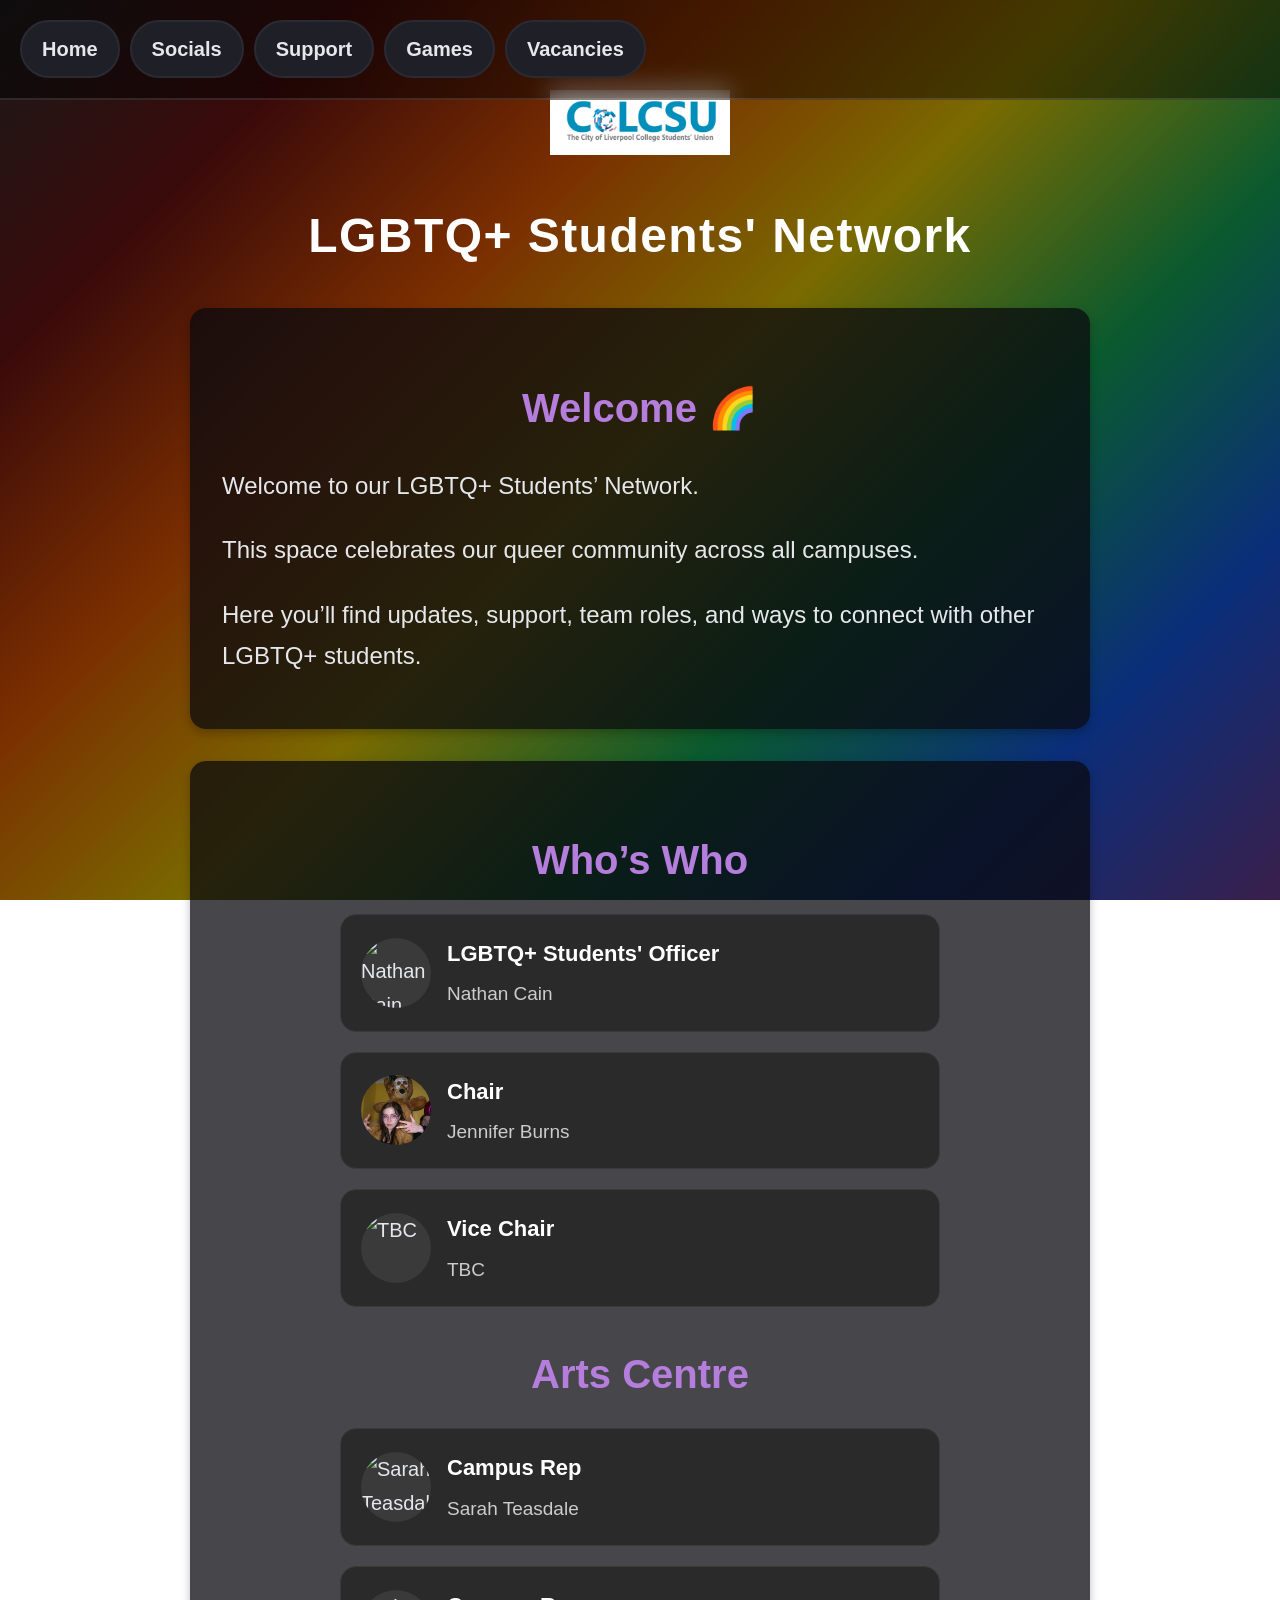
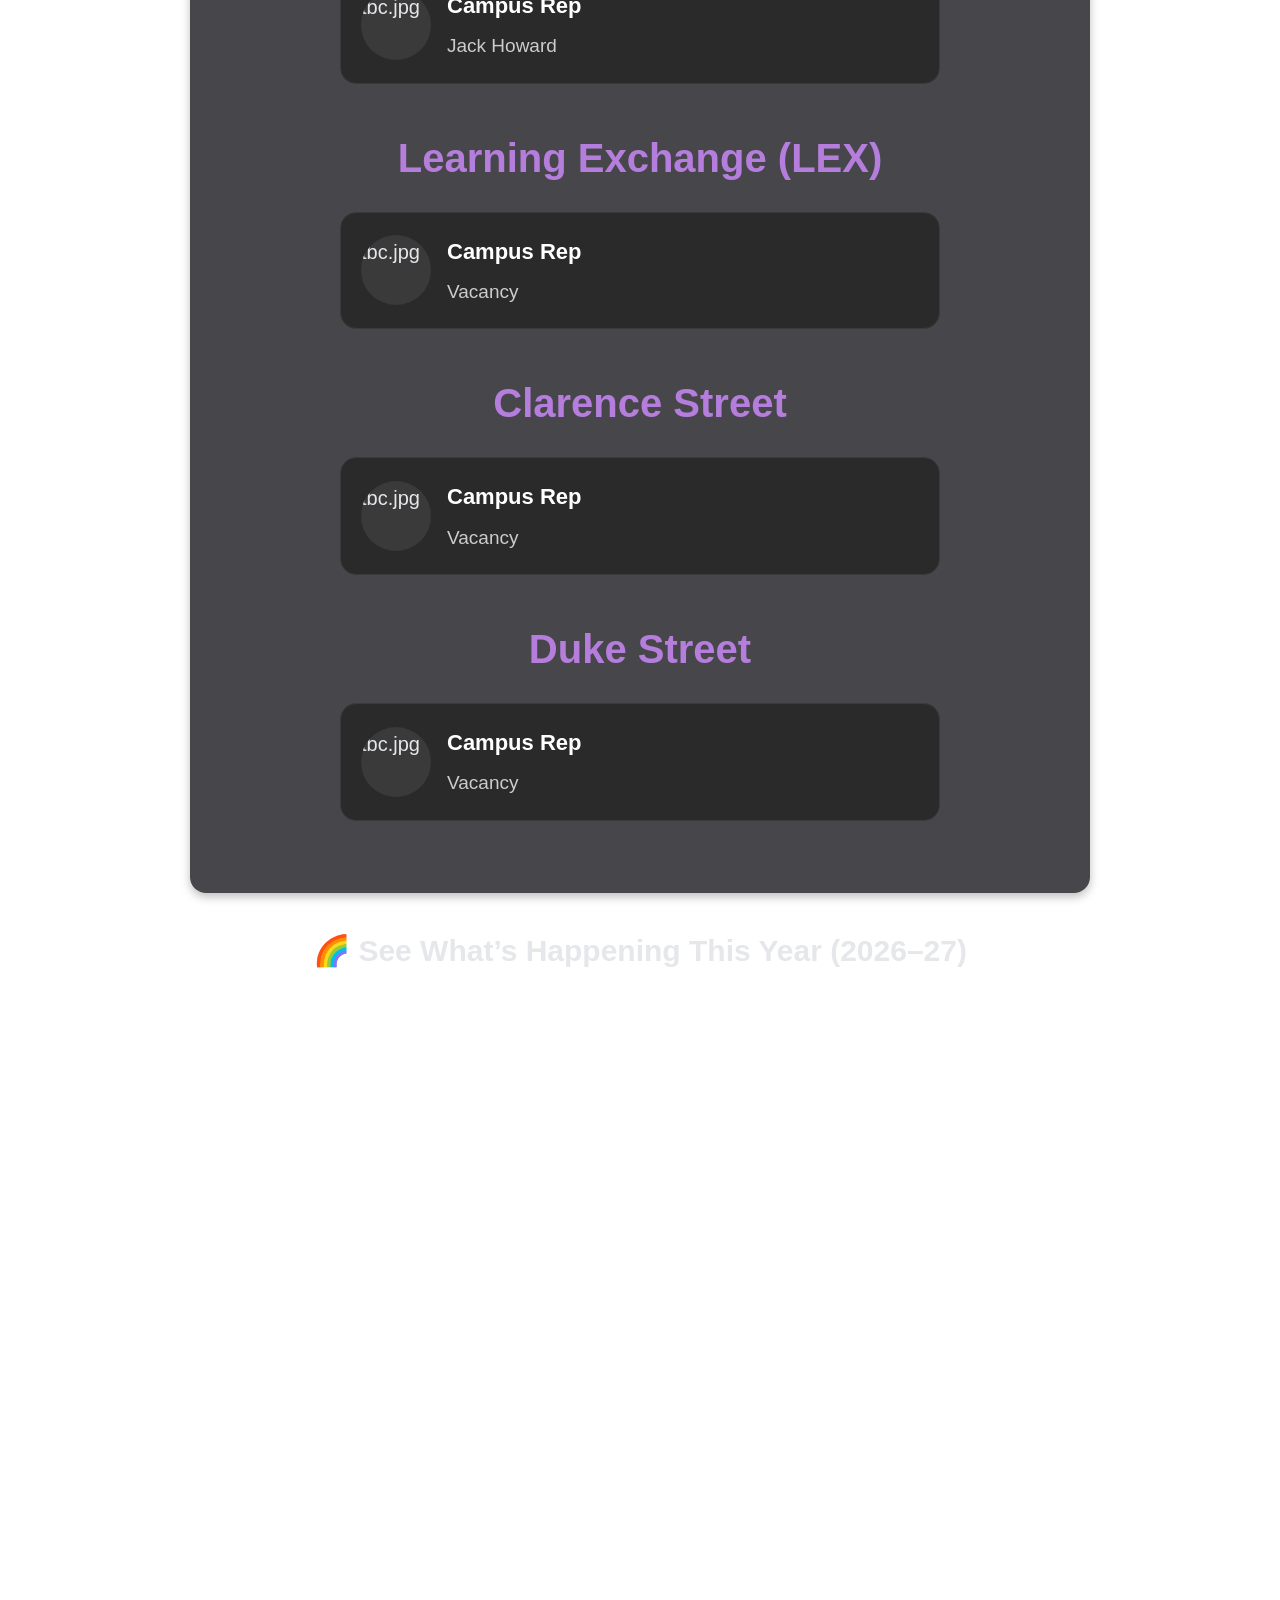
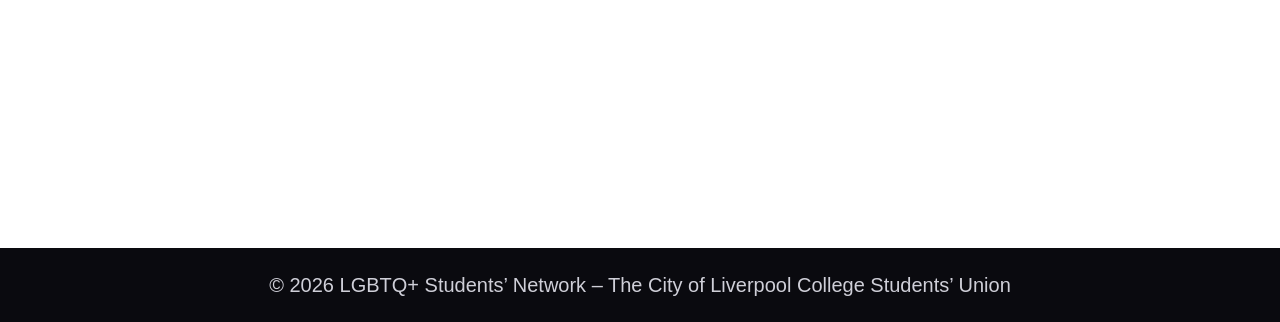
==== index.html @ 53522a9c "Refactor index.html to clean up formatting" ====
<!DOCTYPE html>
<html lang="en">
<head>
    <meta charset="UTF-8">

    <meta name="viewport" content="width=device-width, initial-scale=1">

    <title>LGBTQ+ Students' Network – Home</title>

    <link rel="stylesheet" href="styles.css">
    <script src="main.js" defer></script>
</head>
<body>

    <!-- Students' Union Logo -->
<div class="colcsu-logo-container">
    <img src="CoLCSU.png" alt="CoLCSU Logo" class="colcsu-logo">
</div>

<!-- Pride Header -->
<div class="header">
    LGBTQ+ Students' Network
</div>

    <!-- Navigation -->
    <nav>
        <a href="index.html">Home</a>
        <a href="socials.html">Socials</a>
        <a href="support.html">Support</a>
        <a href="games.html">Games</a>
        <a href="vacancies.html">Vacancies</a>
        <button class="hamburger" aria-label="Open menu">
    <span></span>
    <span></span>
    <span></span>
</button>
    </nav>

    <!-- Welcome Section -->
    <section class="section parallax">

        <h2>Welcome 🌈</h2>

        <div class="block">
            <p class="stagger-wide" style="transition-delay:0.2s">
                Welcome to our LGBTQ+ Students’ Network.
            </p>

            <p class="stagger-wide" style="transition-delay:0.4s">
                This space celebrates our queer community across all campuses.
            </p>

            <p class="stagger-wide" style="transition-delay:0.6s">
                Here you’ll find updates, support, team roles, and ways to connect with other LGBTQ+ students.
            </p>
        </div>
    </section>

    <!-- Who’s Who Section -->
    <section class="section parallax">

        <h2>Who’s Who</h2>

        <div class="profile-card">
        <div class="profile-icon">
            <img src="nc.jpeg" alt="Nathan Cain">
        </div>
        <div class="profile-info">
        <h3>LGBTQ+ Students' Officer</h3>
        <p>Nathan Cain</p>
    </div>
</div>

<!-- Chair -->
    <div class="profile-card">
        <div class="profile-icon">
            <img src="jb.jpeg" alt="Jennifer Burns">
        </div>
        <div class="profile-info">
            <h3>Chair</h3>
            <p>Jennifer Burns</p>
        </div>
    </div>

    <!-- Vice Chair -->
    <div class="profile-card">
        <div class="profile-icon">
            <img src="tbc" alt="TBC">
        </div>
        <div class="profile-info">
            <h3>Vice Chair</h3>
            <p>TBC</p>
        </div>
    </div>

<h2>Arts Centre</h2>
<div class="campus-group">
    <div class="profile-card">
        <div class="profile-icon">
            <img src="st.jpg" alt="Sarah Teasdale">
        </div>
        <div class="profile-info">
            <h3>Campus Rep</h3>
            <p>Sarah Teasdale</p>
        </div>
    </div>
    
<div class="profile-card">
<div class="profile-icon">
tbc.jpg
</div>
<div class="profile-info">
<h3>Campus Rep</h3>
<p>Jack Howard</p>
</div>
</div>

</div>

<h2>Learning Exchange (LEX)</h2>
<div class="campus-group">
    <div class="profile-card">
        <div class="profile-icon">
            tbc.jpg
        </div>
        <div class="profile-info">
            <h3>Campus Rep</h3>
            <p>Vacancy</p>
        </div>
    </div>
</div>

<h2>Clarence Street</h2>
<div class="campus-group">
    <div class="profile-card">
        <div class="profile-icon">
            tbc.jpg
        </div>
        <div class="profile-info">
            <h3>Campus Rep</h3>
            <p>Vacancy</p>
        </div>
    </div>
</div>

<h2>Duke Street</h2>
<div class="campus-group">
    <div class="profile-card">
        <div class="profile-icon">
            tbc.jpg
        </div>
        <div class="profile-info">
            <h3>Campus Rep</h3>
            <p>Vacancy</p>
        </div>
    </div>
</div>
    </section>

<section class="events-section fullwidth-calendar">
    <h2>🌈 See What’s Happening This Year (2026–27)</h2>

    <iframe 
        src="https://outlook.office365.com/owa/calendar/3b6f8490714946e784b79f9074b1258d@colc.ac.uk/fe10643b578d4482b67f4b51df9b804f9808810854198323075/calendar.html"
        class="calendar-frame">
    </iframe>
</section>

   <footer>
        © 2026 LGBTQ+ Students’ Network – The City of Liverpool College Students’ Union
    </footer>

</body>
</html>
---- styles.css ----
/* ============================================================
   2026 GLOBAL SYSTEM — TOKENS & RESET
   ============================================================ */
:root {
    --bg-main: linear-gradient(
        135deg,
        #1a1a1a,
        #3a0a0a,
        #7a2e00,
        #7a6a00,
        #0a5a2e,
        #0a2e7a,
        #3a1f4a
    );
    --bg-card: rgba(10, 10, 15, 0.75);
    --bg-nav: transparent;
    --bg-footer: #0a0a0f;

    --text-main: #e5e7eb;
    --text-muted: #ccc;
    --text-accent: #b57edc;

    --radius-sm: 10px;
    --radius-md: 16px;
    --radius-full: 999px;

    --shadow-soft: 0 4px 10px rgba(0,0,0,0.25);
    --shadow-strong: 0 8px 20px rgba(0,0,0,0.35);

    --space-xs: clamp(6px, 1vw, 10px);
    --space-sm: clamp(12px, 2vw, 20px);
    --space-md: clamp(18px, 3vw, 32px);
    --space-lg: clamp(24px, 4vw, 40px);

    --font-base: clamp(16px, 2vw, 20px);
    --font-title: clamp(1.6rem, 5vw, 2.4rem);
    --font-section: clamp(1.4rem, 4vw, 2rem);
}

/* ============================================================
   GLOBAL RESET & BASE
   ============================================================ */
*,
*::before,
*::after {
    box-sizing: border-box;
}

html, body {
    margin: 0;
    padding: 0;
    width: 100%;
    background: var(--bg-main);
    background-attachment: fixed;
    color: var(--text-main);
    font-family: 'Inter', 'Segoe UI', Arial, sans-serif;
    font-size: var(--font-base);
    line-height: 1.7;
    scroll-behavior: smooth;
    overflow-x: hidden;
}

/* Make images responsive */
img {
    max-width: 100%;
    height: auto;
    display: block;
}

/* ============================================================
   LAYOUT CONTAINERS
   ============================================================ */
main, section, nav, .header, footer {
    width: 100%;
    margin: 0;
    padding: 0;
}

/* ============================================================
   HEADER — DARK PRIDE
   ============================================================ */
.header {
    padding: var(--space-sm) var(--space-md) var(--space-md);
    color: #fff;
    text-align: center;
    font-size: var(--font-title);
    font-weight: 700;
    letter-spacing: 0.03em;
    text-wrap: balance;
    margin-top: 10px;
}

.header h1,
.header h2 {
    margin: 0.5rem 0;
    font-size: inherit;
}

/* ============================================================
   NAVIGATION
   ============================================================ */
/* ============================================================
   NAV — FIXED OVERLAY (ALWAYS VISIBLE)
   ============================================================ */
nav {
    position: fixed;
    top: 0;
    left: 0;
    width: 100%;
    z-index: 200;

    /* Black glass effect */
    background: rgba(0, 0, 0, 0.45); /* transparent black */
    backdrop-filter: blur(12px);     /* frosted glass */
    -webkit-backdrop-filter: blur(12px); /* Safari support */

    border-bottom: 2px solid rgba(255, 255, 255, 0.12);
    padding: var(--space-sm);
    display: flex;
    gap: var(--space-xs);
    flex-wrap: wrap;
}

/* ============================================================
   BODY — SPACE BELOW FIXED NAV
   ============================================================ */
body {
    padding-top: 70px; /* height of your nav bar */
}

nav a {
    font-weight: 600;
    padding: var(--space-xs) var(--space-sm);
    border-radius: var(--radius-full);
    background: #1f1f27;
    color: var(--text-main);
    text-decoration: none;
    border: 2px solid #2a2a33;
    transition: background 0.25s ease, border-color 0.25s ease;
}

nav a:hover {
    background: #262630;
    border-color: var(--text-accent);
}

/* ============================================================
   HAMBURGER MENU
   ============================================================ */
.hamburger {
    display: none;
    flex-direction: column;
    gap: 5px;
    background: none;
    border: none;
    cursor: pointer;
    padding: 8px;
}

.hamburger span {
    width: 28px;
    height: 3px;
    background: var(--text-main);
    border-radius: 2px;
    transition: transform 0.3s ease, opacity 0.3s ease;
}

/* Mobile nav behaviour */
@media (max-width: 600px) {
    .hamburger {
        display: flex;
    }

    nav {
        flex-direction: column;
        align-items: stretch;
    }

    nav a {
        display: none;
    }

    nav.open a {
        display: block;
    }
}

nav.open .hamburger span:nth-child(1) {
    transform: translateY(8px) rotate(45deg);
}

nav.open .hamburger span:nth-child(2) {
    opacity: 0;
}

nav.open .hamburger span:nth-child(3) {
    transform: translateY(-8px) rotate(-45deg);
}

/* ============================================================
   SECTIONS — CARDS
   ============================================================ */
.section {
    max-width: clamp(320px, 90vw, 900px);
    margin: 0 auto var(--space-md);
    padding: var(--space-md);
    background: var(--bg-card);
    border-radius: var(--radius-md);
    box-shadow: var(--shadow-soft);
    opacity: 0;
    transform: translateY(4%) scale(0.99);
    transition: opacity 0.8s ease, transform 0.8s ease;
}

.section.visible {
    opacity: 1;
    transform: translateY(0) scale(1);
}

.section p {
    font-size: clamp(1rem, 2.5vw, 1.2rem);
    margin-bottom: var(--space-sm);
}

/* Parallax fix for mobile */
.parallax {
    background-attachment: fixed;
}

@media (max-width: 600px) {
    .parallax {
        background-attachment: scroll;
    }
}

/* ============================================================
   TITLES
   ============================================================ */
.section-title,
.section h3,
.section h2 {
    font-size: var(--font-section);
    font-weight: 700;
    margin-bottom: var(--space-sm);
    color: var(--text-accent);
    text-align: center;
}

/* ============================================================
   PROFILE CARDS
   ============================================================ */
.profile-card {
    display: flex;
    align-items: center;
    gap: 16px;
    background: #2a2a2a;
    border: 1px solid #3a3a3a;
    padding: var(--space-sm);
    border-radius: var(--radius-md);
    margin: 0 auto var(--space-sm);
    max-width: 600px;
}

.profile-icon {
    width: 70px;
    height: 70px;
    min-width: 70px;
    flex-shrink: 0;
    background: #3a3a3a;
    border-radius: 50%;
    overflow: hidden;
}

.profile-icon img {
    width: 100%;
    height: 100%;
    object-fit: cover;
    display: block;
}

.profile-info {
    flex: 1;
    text-align: left;
}

.profile-info h3 {
    margin: 0 0 6px 0;
    font-size: 1.1rem;
    font-weight: 700;
    color: #fff;
    text-align: left;
}

.profile-info p {
    margin: 0;
    font-size: 0.95rem;
    color: var(--text-muted);
    text-align: left;
}

@media (max-width: 600px) {
    .profile-card {
        flex-direction: column;
        text-align: center;
    }

    .profile-info,
    .profile-info h3,
    .profile-info p {
        text-align: center;
    }
}

/* ============================================================
   CALENDAR
   ============================================================ */
.fullwidth-calendar {
    width: 100%;
    margin: 0;
    padding: 0;
}

.fullwidth-calendar h2 {
    margin: var(--space-sm) 0;
    padding: 0 var(--space-sm);
    text-align: center;
}

.calendar-frame {
    width: 100%;
    height: 90vh;
    border: none;
}

/* ============================================================
   FOOTER
   ============================================================ */
footer {
    padding: var(--space-sm);
    background: var(--bg-footer);
    color: #cfcfd8;
    text-align: center;
    font-size: clamp(0.8rem, 2vw, 1rem);
    margin-top: var(--space-md);
}

/* ============================================================
   LOGO
   ============================================================ */
.colcsu-logo-container {
    background: none;
    text-align: center;
    margin-top: 20px;
    margin-bottom: 20px;
}

.colcsu-logo {
    width: 180px;
    height: auto;
}

/* ============================================================
   LSN BUTTON — GLOBAL STYLE
   ============================================================ */
.lsn-button {
    --ssn-primary: #4c6fff;
    --ssn-secondary: #8b5cf6;
    --ssn-glow: rgba(76, 111, 255, 0.35);

    display: inline-flex;
    align-items: center;
    justify-content: center;
    padding: 0.75rem 1.6rem;
    border-radius: 999px;
    border: none;

    background: linear-gradient(135deg,
        var(--ssn-primary),
        var(--ssn-secondary)
    );

    color: #ffffff;
    font-weight: 600;
    font-size: 0.95rem;
    letter-spacing: 0.03em;
    cursor: pointer;
    position: relative;
    isolation: isolate;

    box-shadow: 0 0 0 0 var(--ssn-glow);
    transition:
        transform 180ms ease,
        box-shadow 220ms ease,
        background 220ms ease,
        filter 220ms ease;
    text-decoration: none;
}

/* Button glow + hover */
.lsn-button::before {
    content: "";
    position: absolute;
    inset: -2px;
    border-radius: inherit;
    background: radial-gradient(circle at 0% 0%, rgba(255,255,255,0.25), transparent 55%);
    opacity: 0;
    transition: opacity 220ms ease;
    z-index: -1;
}

.lsn-button:hover {
    transform: translateY(-1px) scale(1.02);
    box-shadow: 0 10px 25px -10px var(--ssn-glow);
    filter: brightness(1.05);
}

.lsn-button:hover::before {
    opacity: 1;
}

.lsn-button:active {
    transform: translateY(1px) scale(0.98);
    box-shadow: 0 4px 12px -6px var(--ssn-glow);
}

.lsn-button:focus-visible {
    outline: 2px solid #ffffff;
    outline-offset: 3px;
}

/* ============================================================
   BUTTONS IN LISTS (Games, Socials, etc.)
   ============================================================ */
.game-list,
.social-list {
    list-style: none;
    padding: 0;
    margin: 0;
}

.game-list li,
.social-list li {
    margin-bottom: var(--space-xs);
}

/* Full-width buttons on mobile */
@media (max-width: 600px) {
    .lsn-button {
        display: block;
        width: 100%;
        text-align: center;
        padding: 0.9rem 1rem;
        border-radius: 12px;
        font-size: clamp(1rem, 2.5vw, 1.2rem);
    }

    .section {
        padding: var(--space-sm);
    }

    .header {
        padding: var(--space-sm);
        font-size: 1.4rem;
        line-height: 1.2;
        word-break: break-word;
        text-wrap: balance;
    }
}

.colcsu-logo-container {
    display: flex;
    justify-content: center;
    align-items: center;
    width: 100%;
}

.campus-group {
    margin-bottom: 2rem;
}
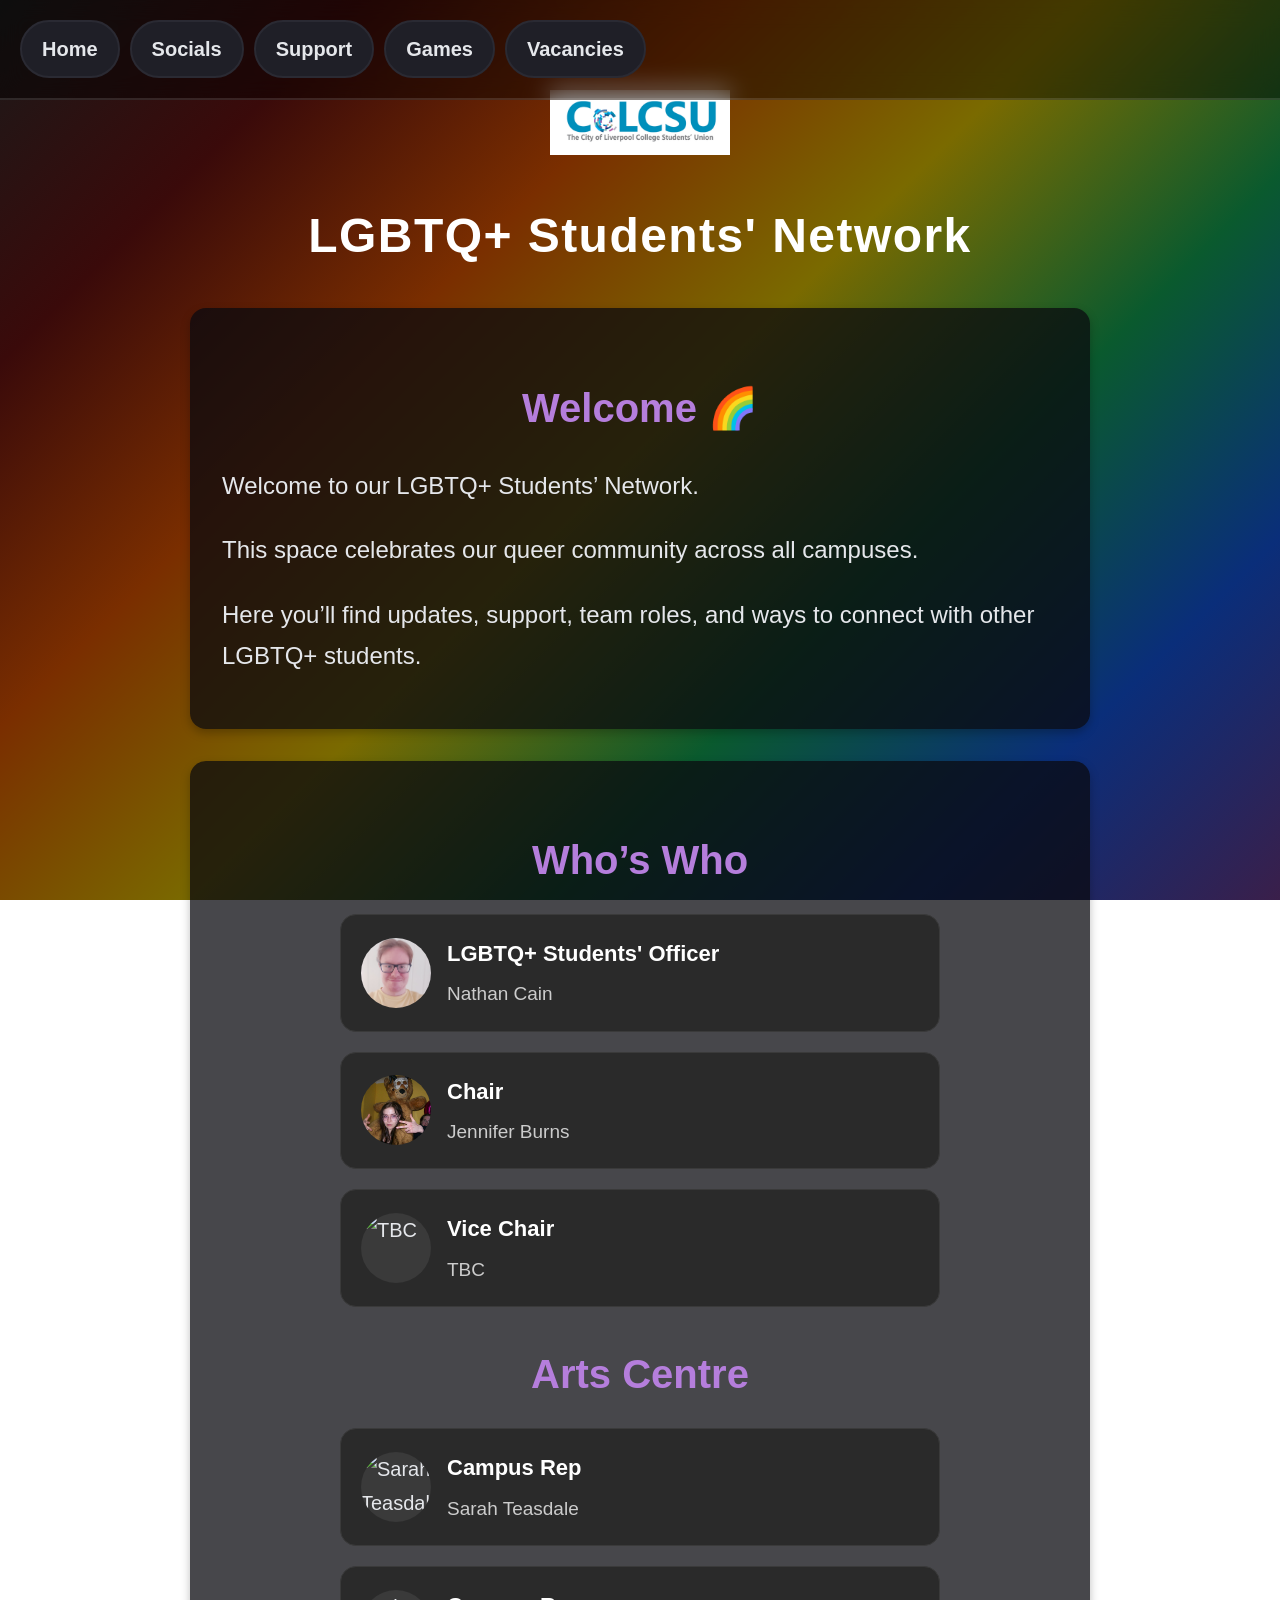
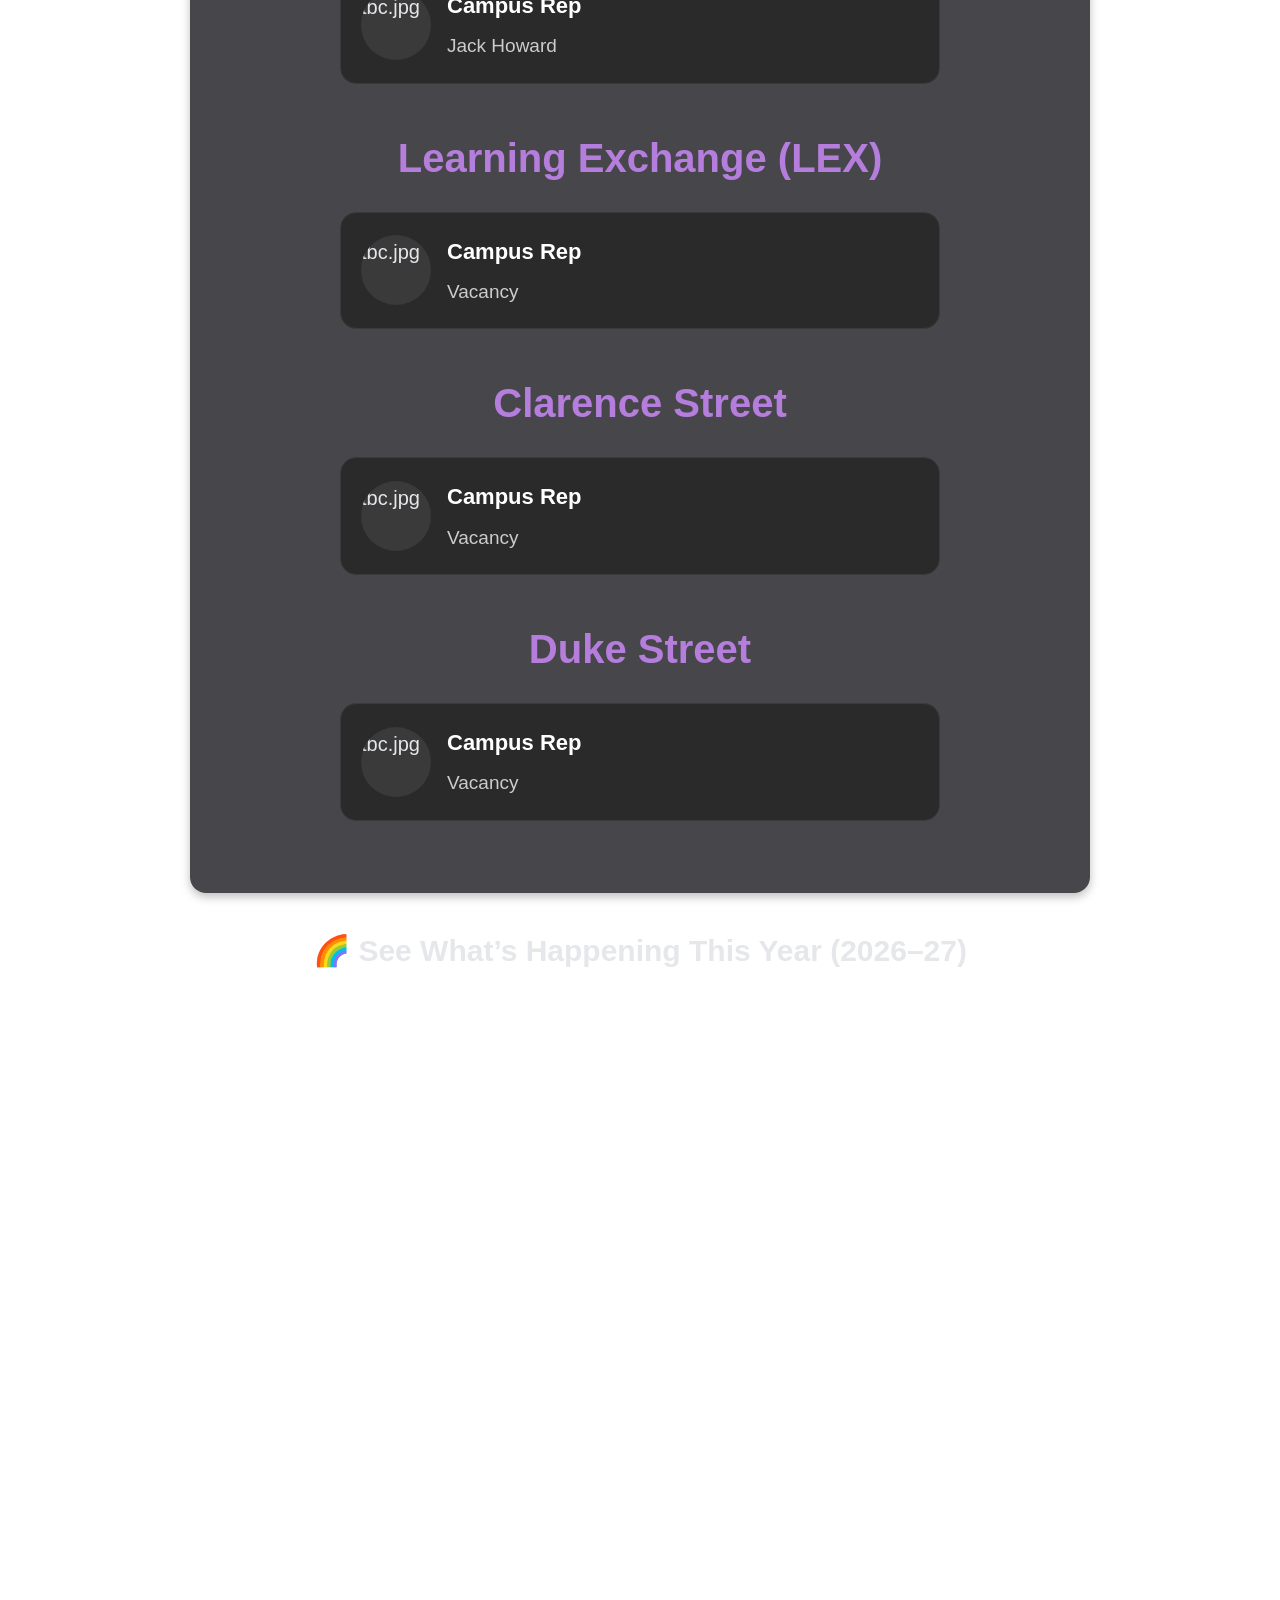
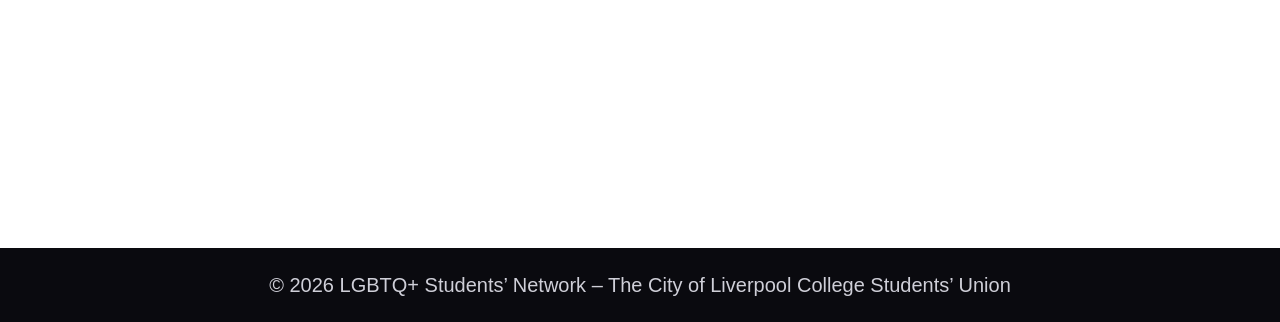
==== commit 24c5e655: "Fix HTML encoding issues in index.html" ====
--- a/index.html
+++ b/index.html
@@ -63,7 +63,7 @@
 
         <div class="profile-card">
         <div class="profile-icon">
-            <img src="nc.jpeg" alt="Nathan Cain">
+            <img src="nc.jpg" alt="Nathan Cain">
         </div>
         <div class="profile-info">
         <h3>LGBTQ+ Students' Officer</h3>
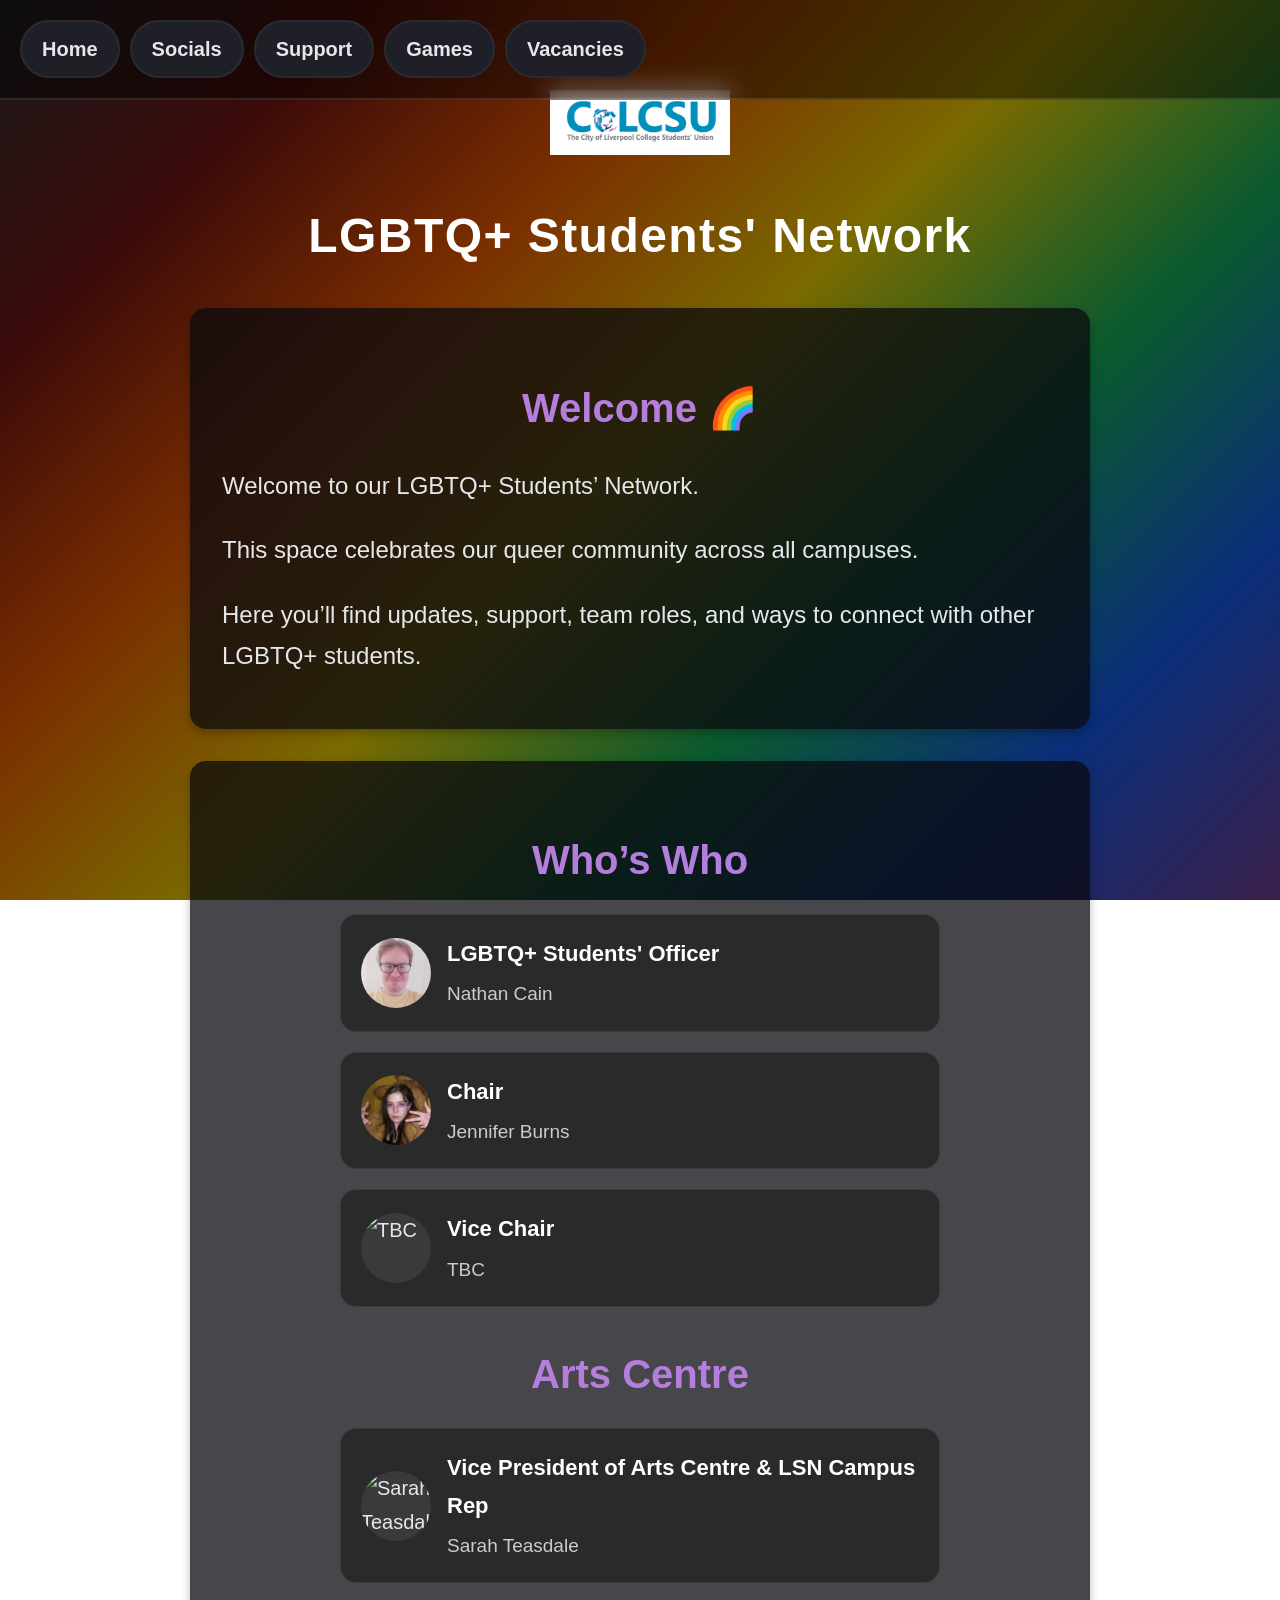
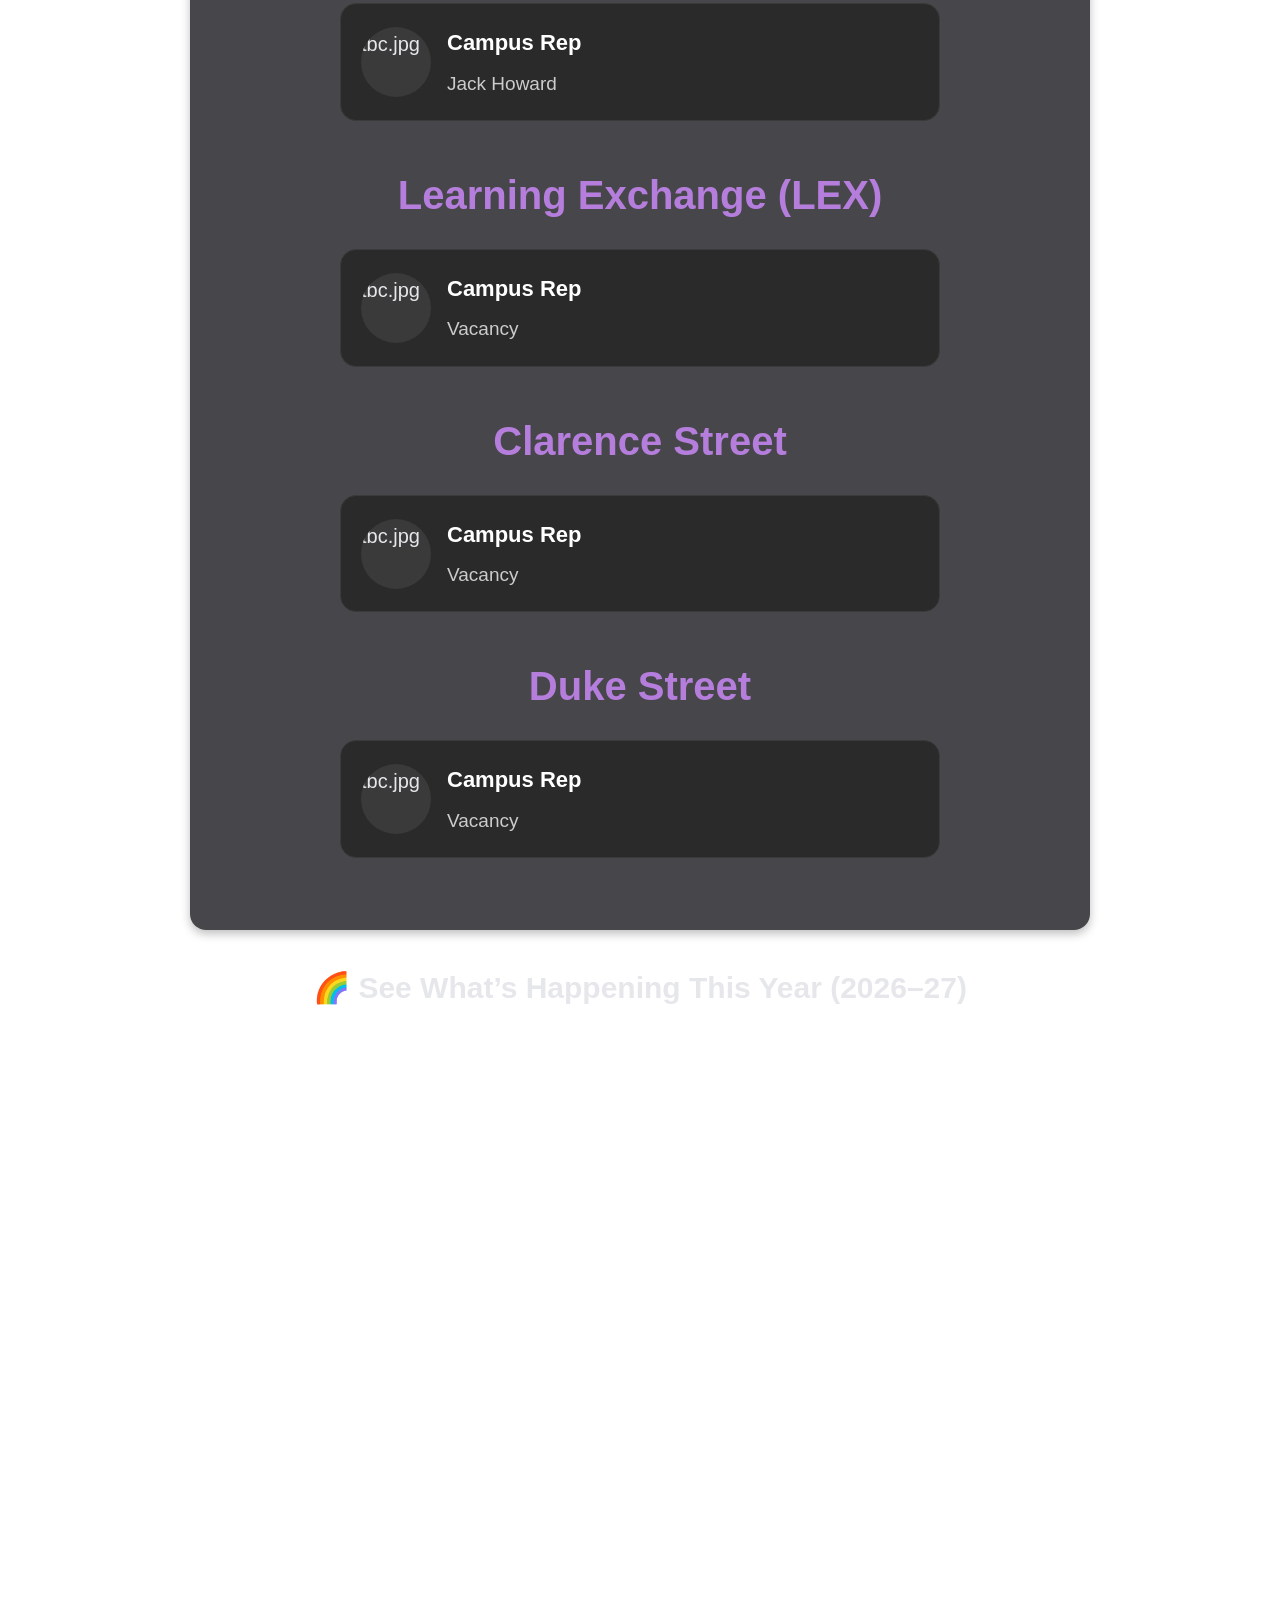
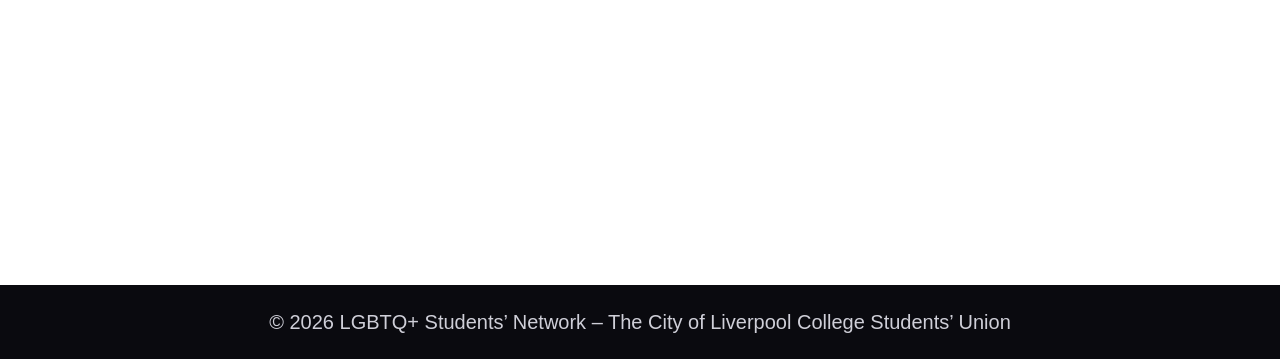
==== commit 924dc030: "Fix HTML encoding issues in index.html" ====
--- a/index.html
+++ b/index.html
@@ -100,7 +100,7 @@
             <img src="st.jpg" alt="Sarah Teasdale">
         </div>
         <div class="profile-info">
-            <h3>Campus Rep</h3>
+            <h3>Vice President of Arts Centre & LSN Campus Rep</h3>
             <p>Sarah Teasdale</p>
         </div>
     </div>
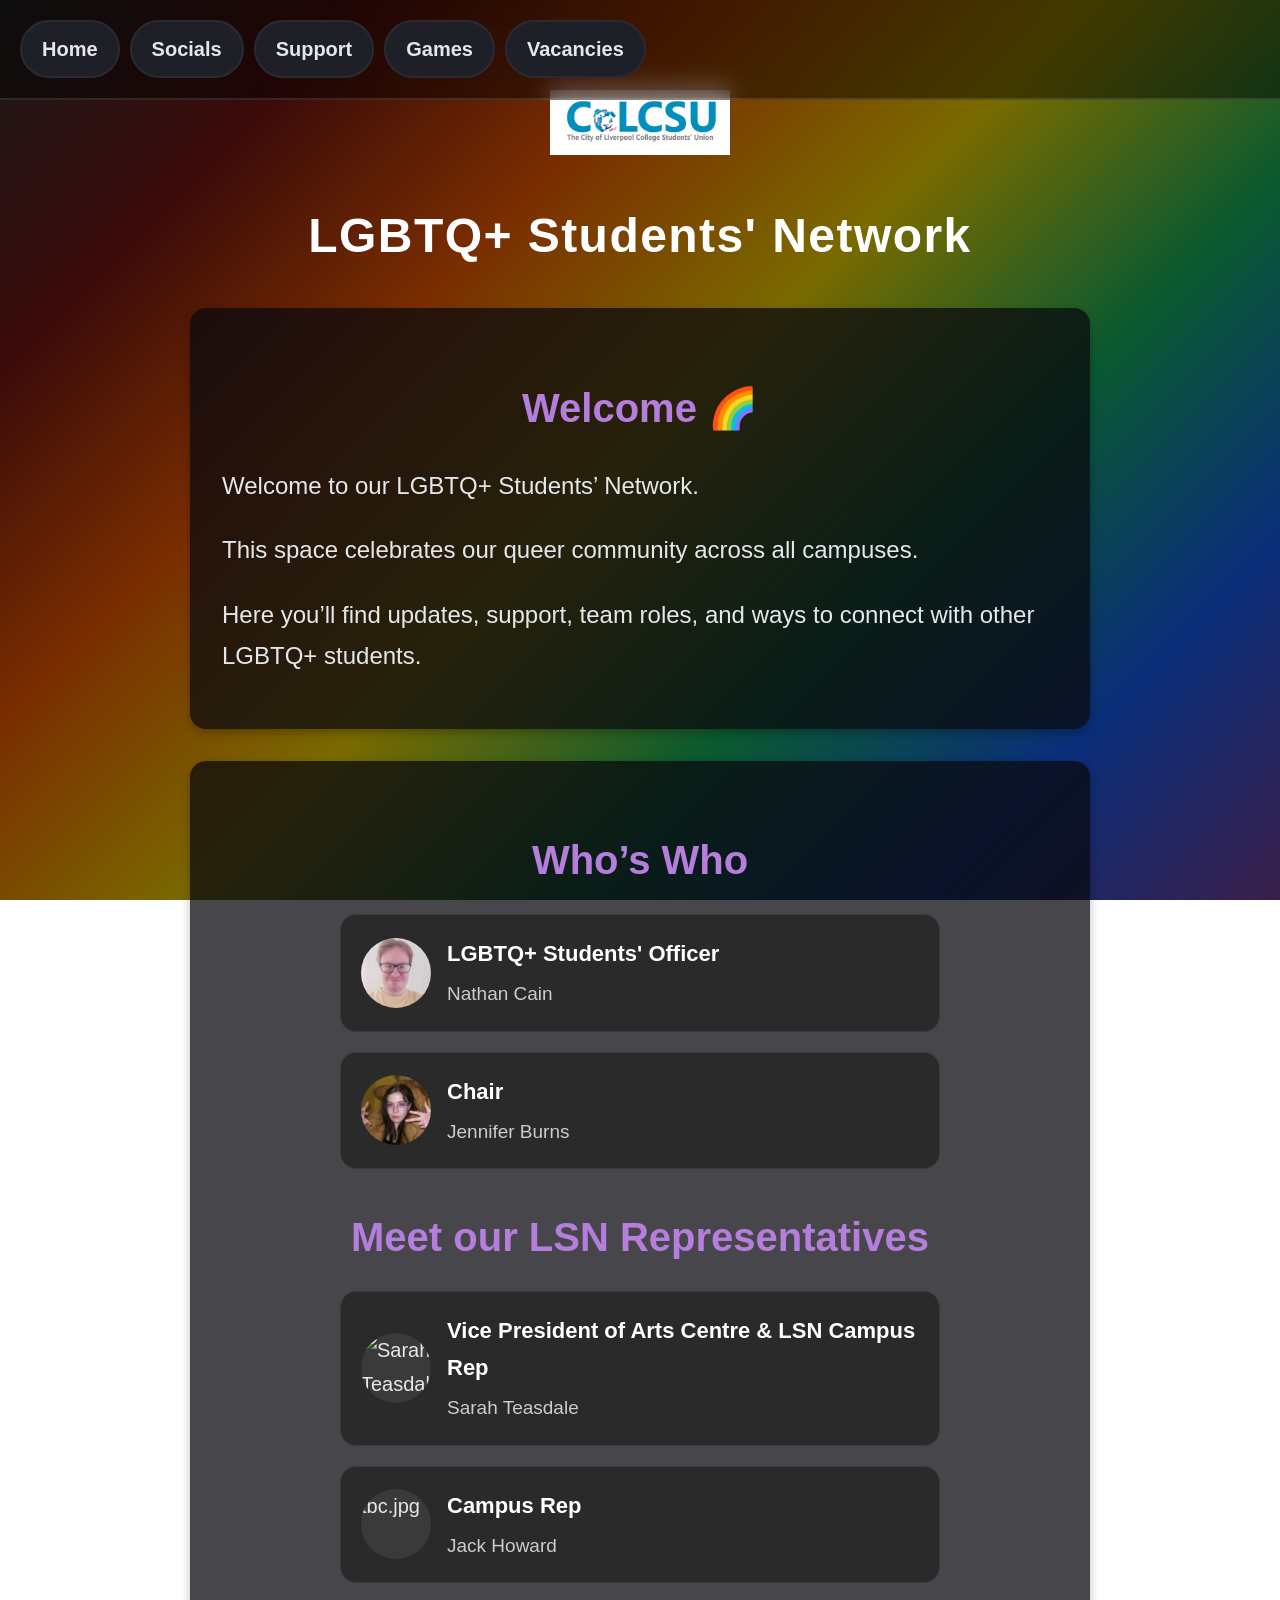
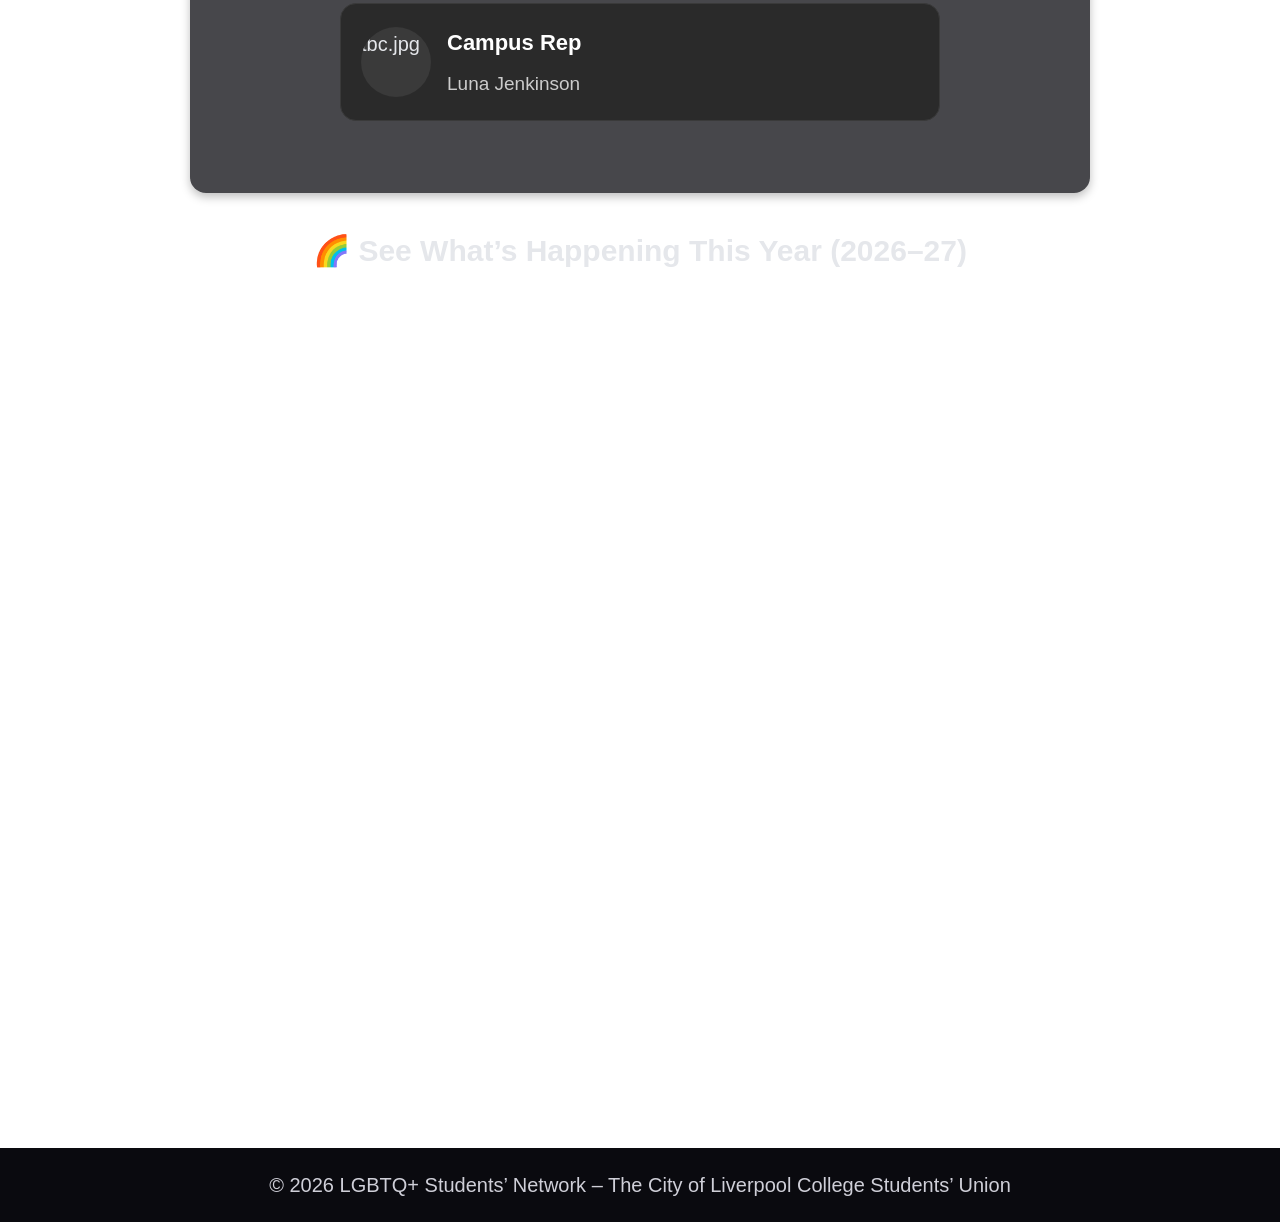
==== commit aa05ae60: "Refactor index.html structure and content" ====
--- a/index.html
+++ b/index.html
@@ -82,18 +82,7 @@
         </div>
     </div>
 
-    <!-- Vice Chair -->
-    <div class="profile-card">
-        <div class="profile-icon">
-            <img src="tbc" alt="TBC">
-        </div>
-        <div class="profile-info">
-            <h3>Vice Chair</h3>
-            <p>TBC</p>
-        </div>
-    </div>
-
-<h2>Arts Centre</h2>
+<h2>Meet our LSN Representatives</h2>
 <div class="campus-group">
     <div class="profile-card">
         <div class="profile-icon">
@@ -115,46 +104,18 @@
 </div>
 </div>
 
+<div class="profile-card">
+<div class="profile-icon">
+tbc.jpg
+</div>
+<div class="profile-info">
+<h3>Campus Rep</h3>
+<p>Luna Jenkinson</p>
+</div>
 </div>
 
-<h2>Learning Exchange (LEX)</h2>
-<div class="campus-group">
-    <div class="profile-card">
-        <div class="profile-icon">
-            tbc.jpg
-        </div>
-        <div class="profile-info">
-            <h3>Campus Rep</h3>
-            <p>Vacancy</p>
-        </div>
-    </div>
 </div>
 
-<h2>Clarence Street</h2>
-<div class="campus-group">
-    <div class="profile-card">
-        <div class="profile-icon">
-            tbc.jpg
-        </div>
-        <div class="profile-info">
-            <h3>Campus Rep</h3>
-            <p>Vacancy</p>
-        </div>
-    </div>
-</div>
-
-<h2>Duke Street</h2>
-<div class="campus-group">
-    <div class="profile-card">
-        <div class="profile-icon">
-            tbc.jpg
-        </div>
-        <div class="profile-info">
-            <h3>Campus Rep</h3>
-            <p>Vacancy</p>
-        </div>
-    </div>
-</div>
     </section>
 
 <section class="events-section fullwidth-calendar">
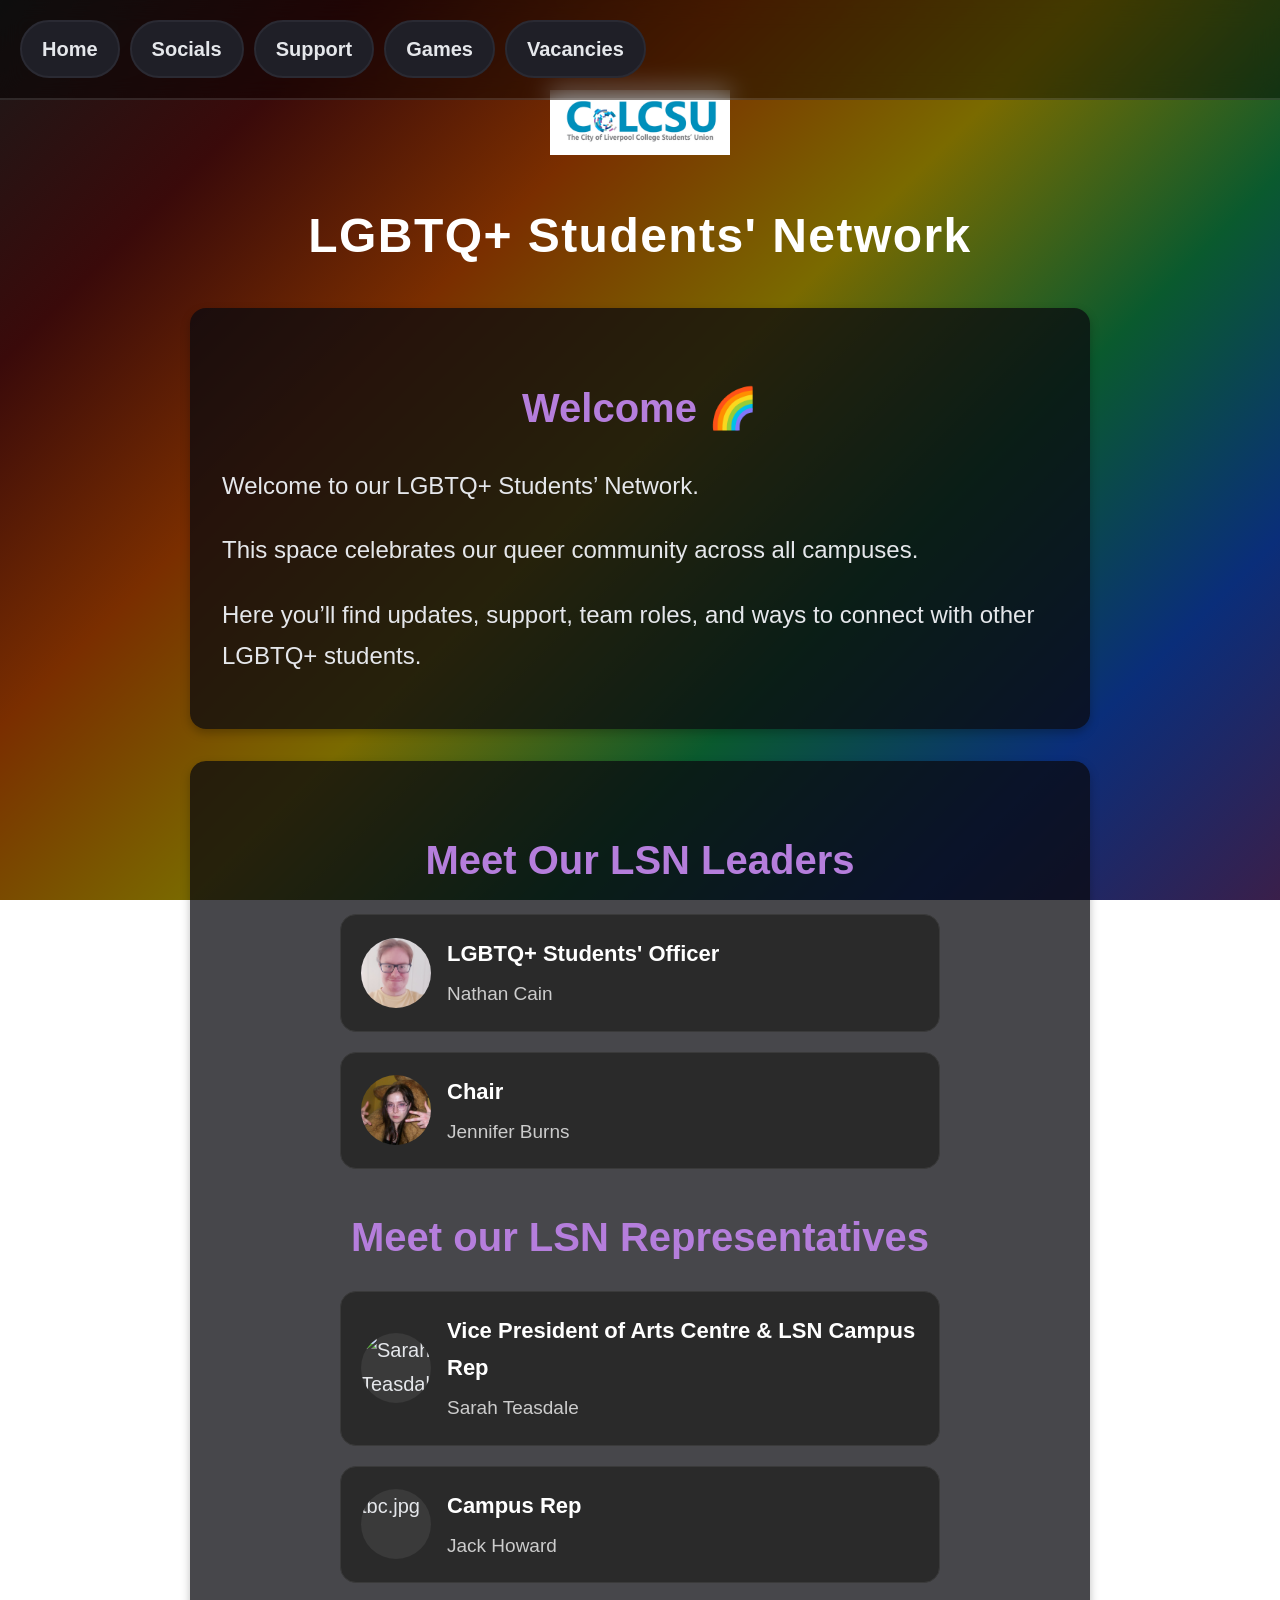
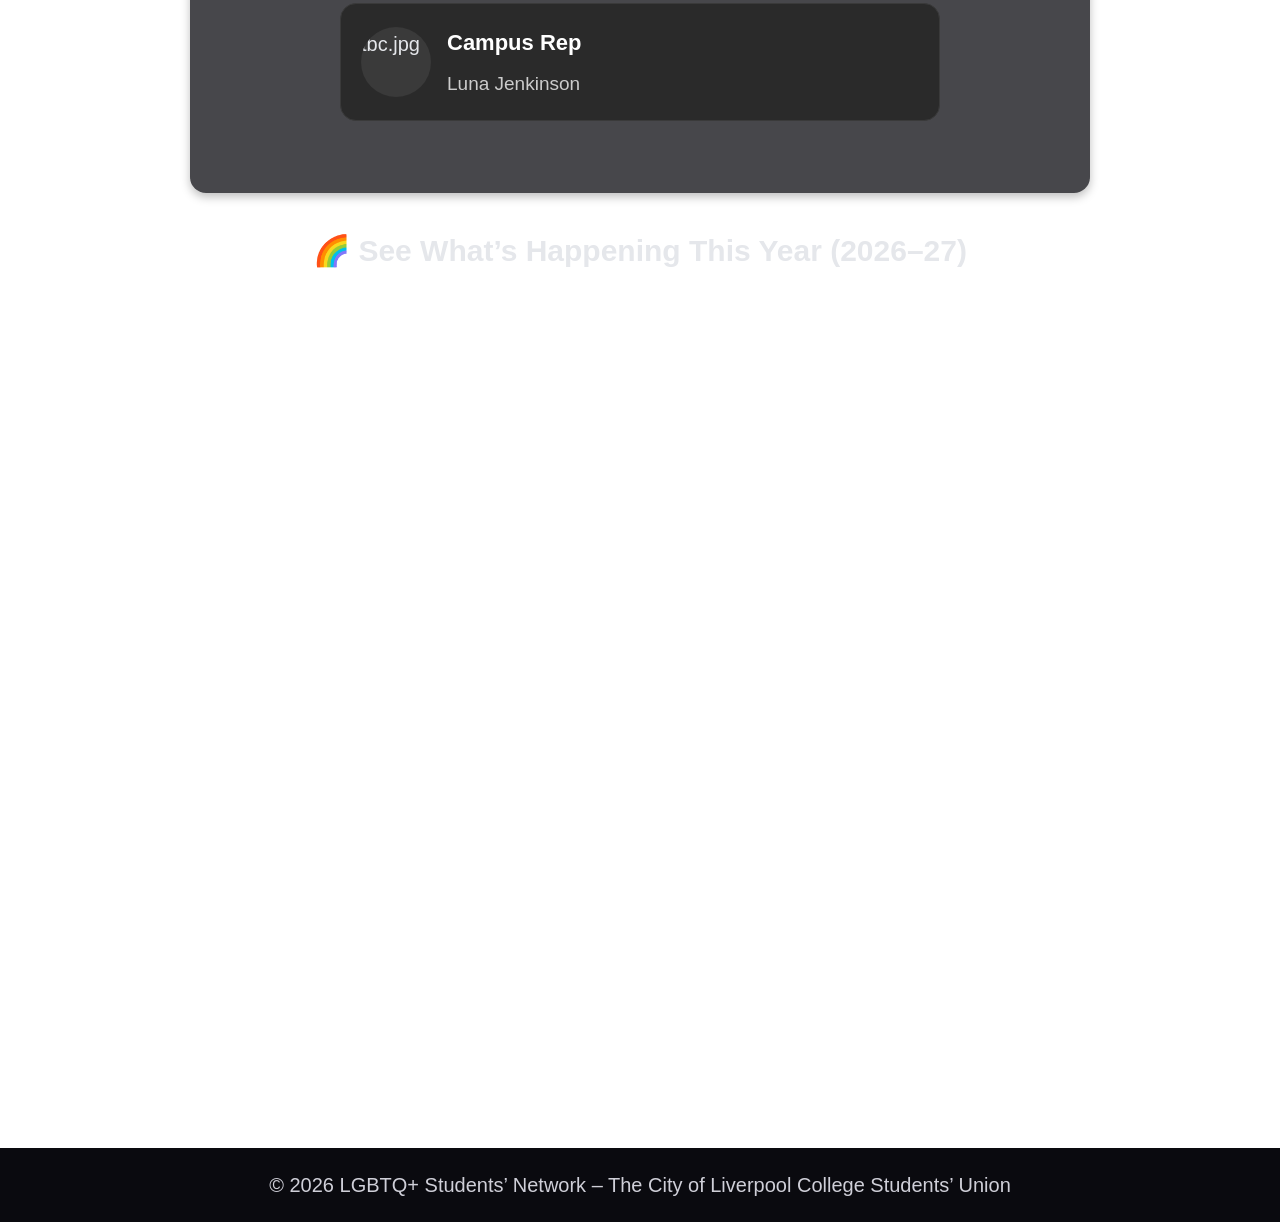
==== commit 67ce9063: "Revise index.html for content and layout updates Updated the HTML structure and content for the LGBT" ====
--- a/index.html
+++ b/index.html
@@ -59,7 +59,7 @@
     <!-- Who’s Who Section -->
     <section class="section parallax">
 
-        <h2>Who’s Who</h2>
+        <h2>Meet Our LSN Leaders</h2>
 
         <div class="profile-card">
         <div class="profile-icon">
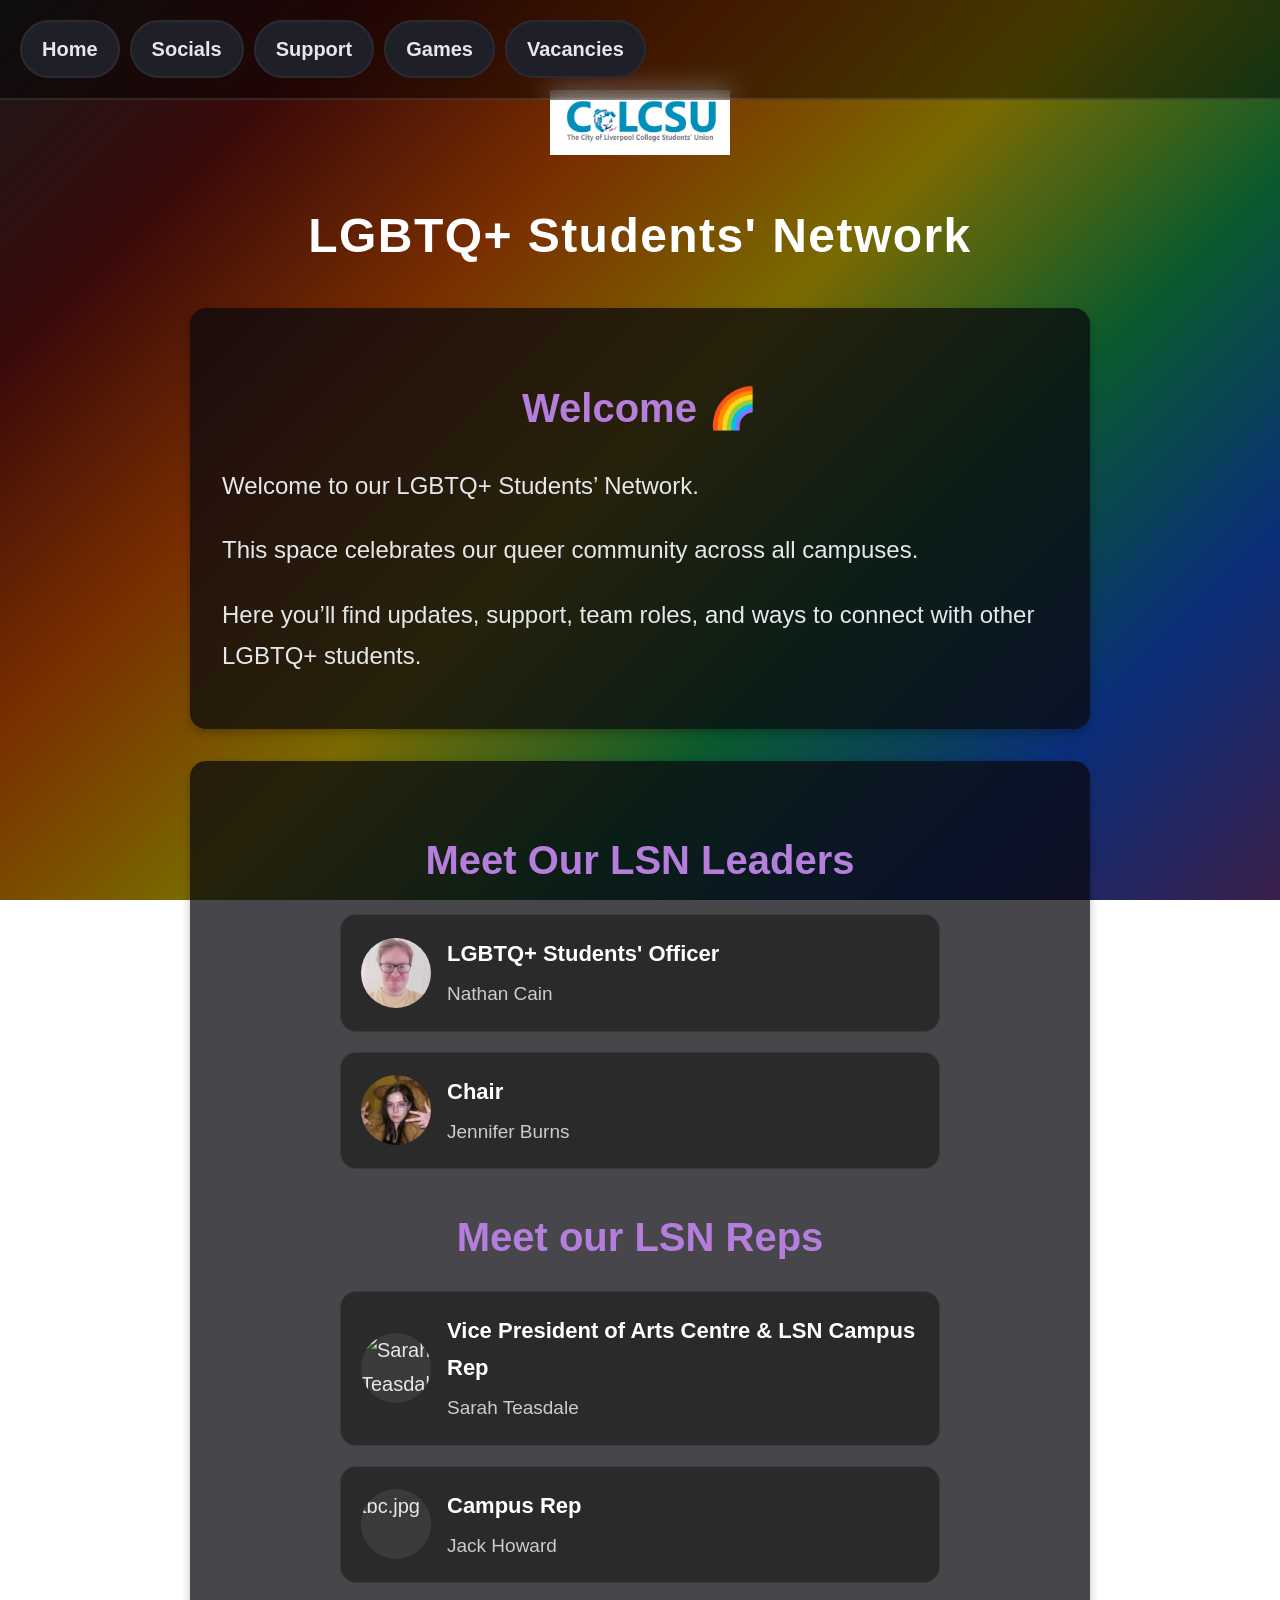
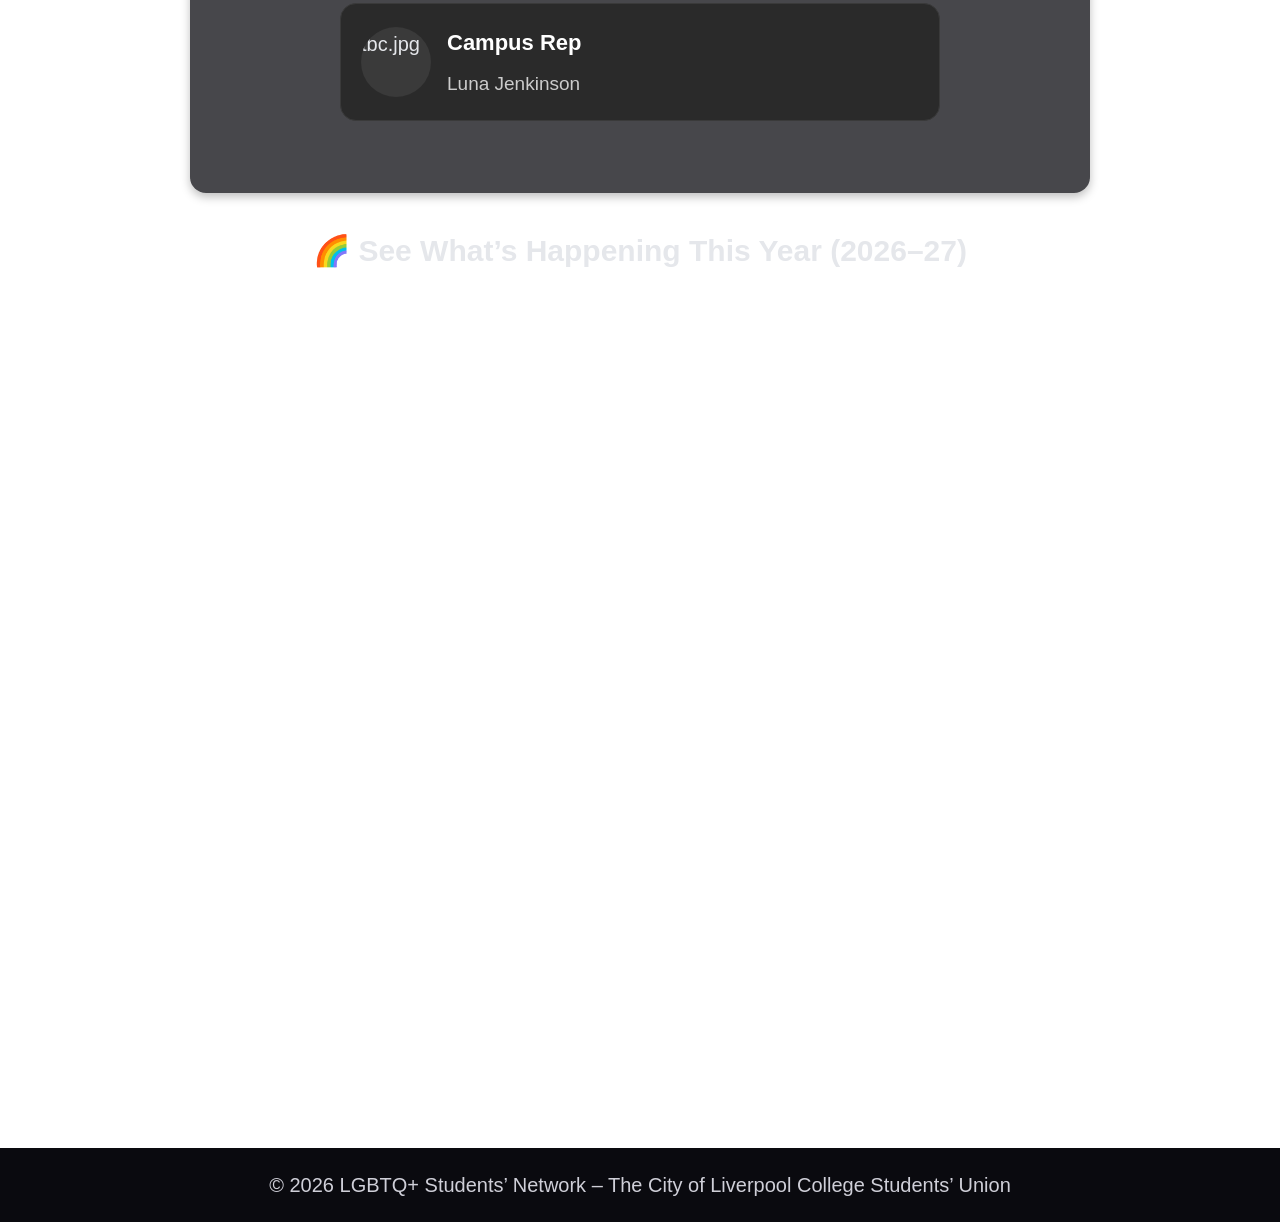
==== commit 63dbf448: "Fix HTML encoding issues in index.html" ====
--- a/index.html
+++ b/index.html
@@ -82,7 +82,7 @@
         </div>
     </div>
 
-<h2>Meet our LSN Representatives</h2>
+<h2>Meet our LSN Reps</h2>
 <div class="campus-group">
     <div class="profile-card">
         <div class="profile-icon">
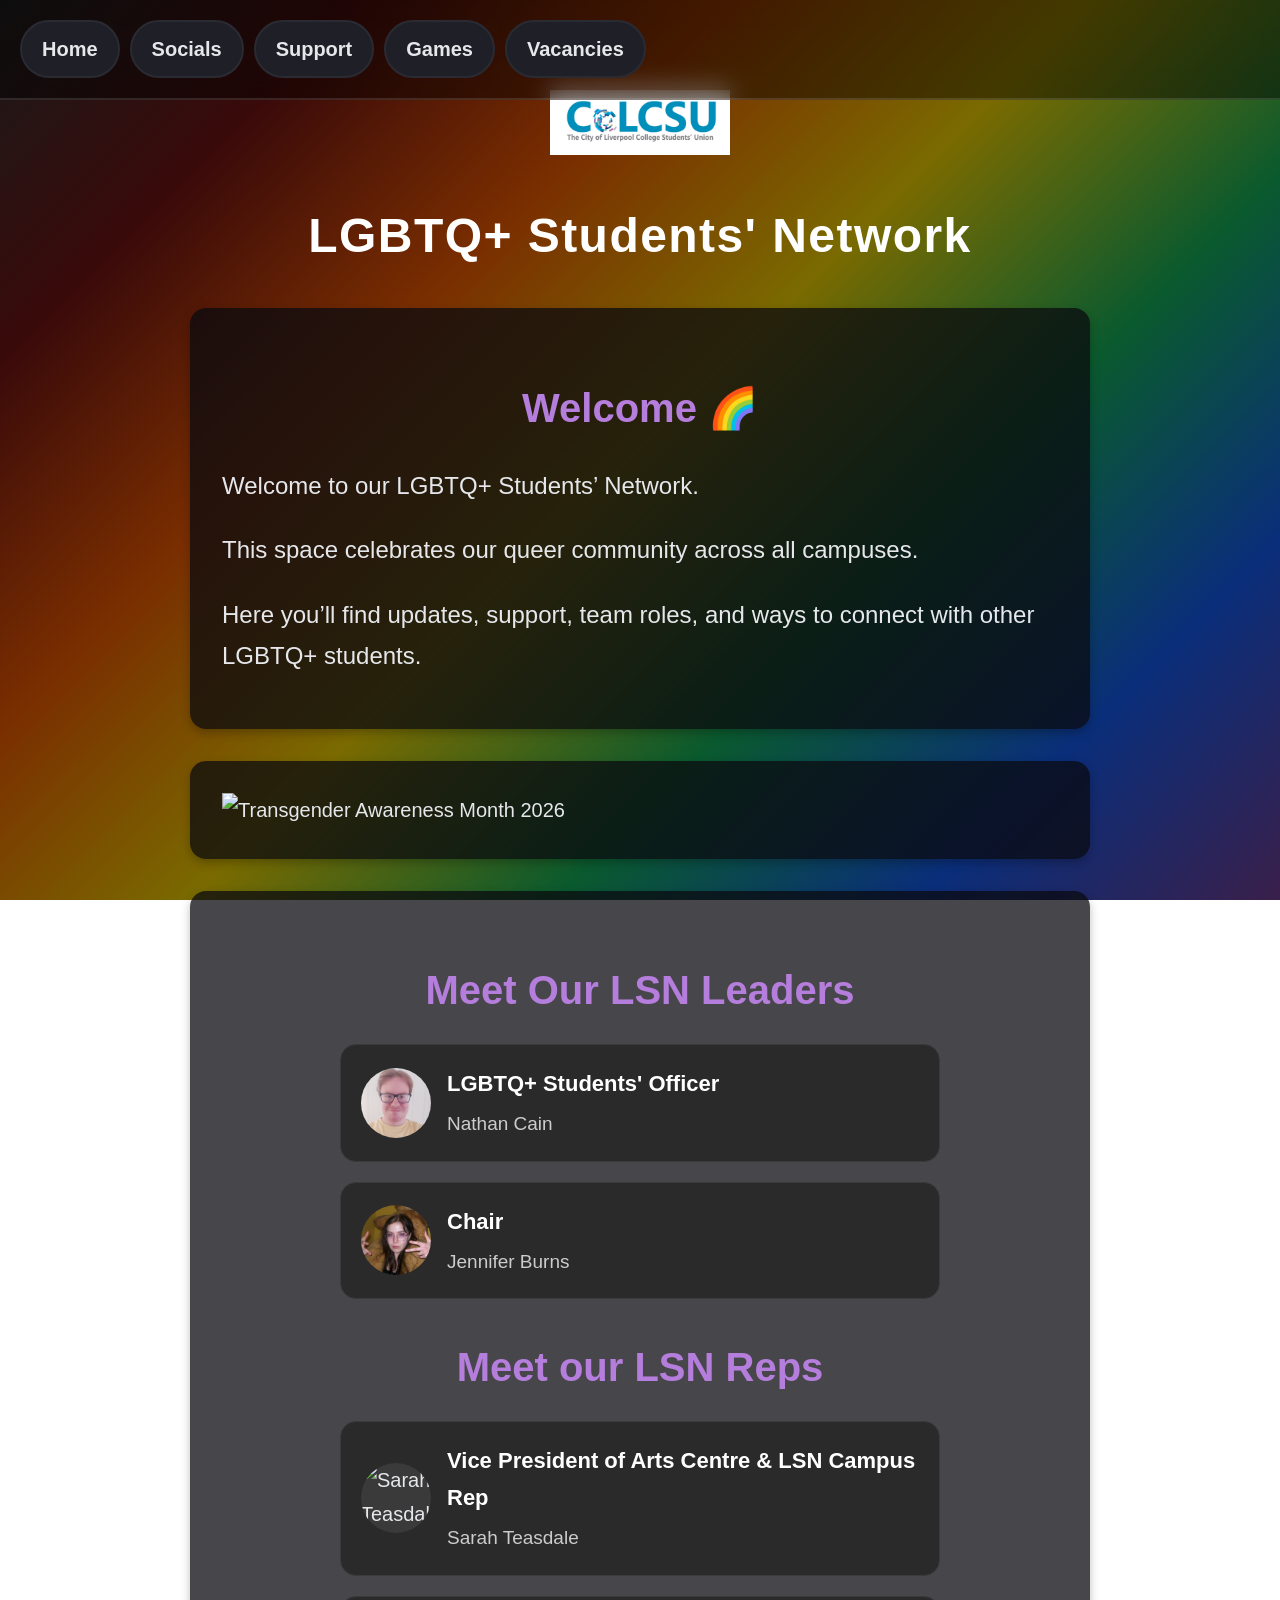
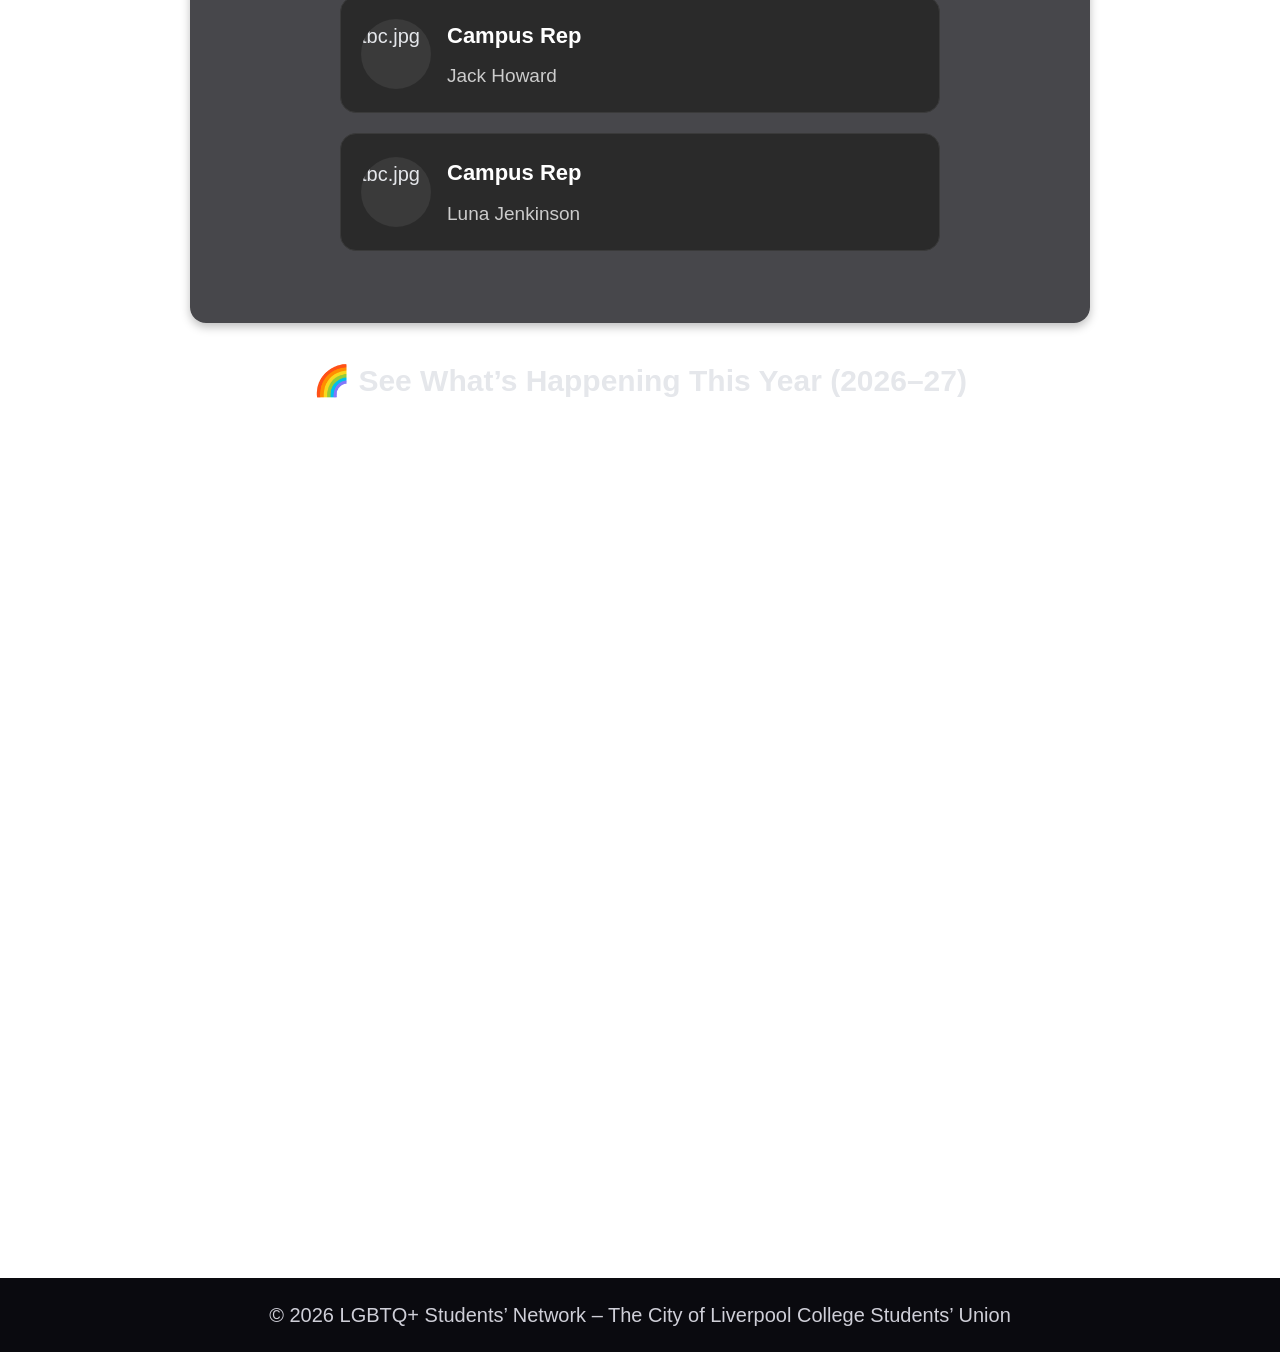
==== commit 55a0be14: "Fix HTML structure and add missing images" ====
--- a/index.html
+++ b/index.html
@@ -54,6 +54,10 @@
                 Here you’ll find updates, support, team roles, and ways to connect with other LGBTQ+ students.
             </p>
         </div>
+    </section>
+
+    <section class="section parallax">
+<img src="TAM.png" alt="Transgender Awareness Month 2026">
     </section>
 
     <!-- Who’s Who Section -->
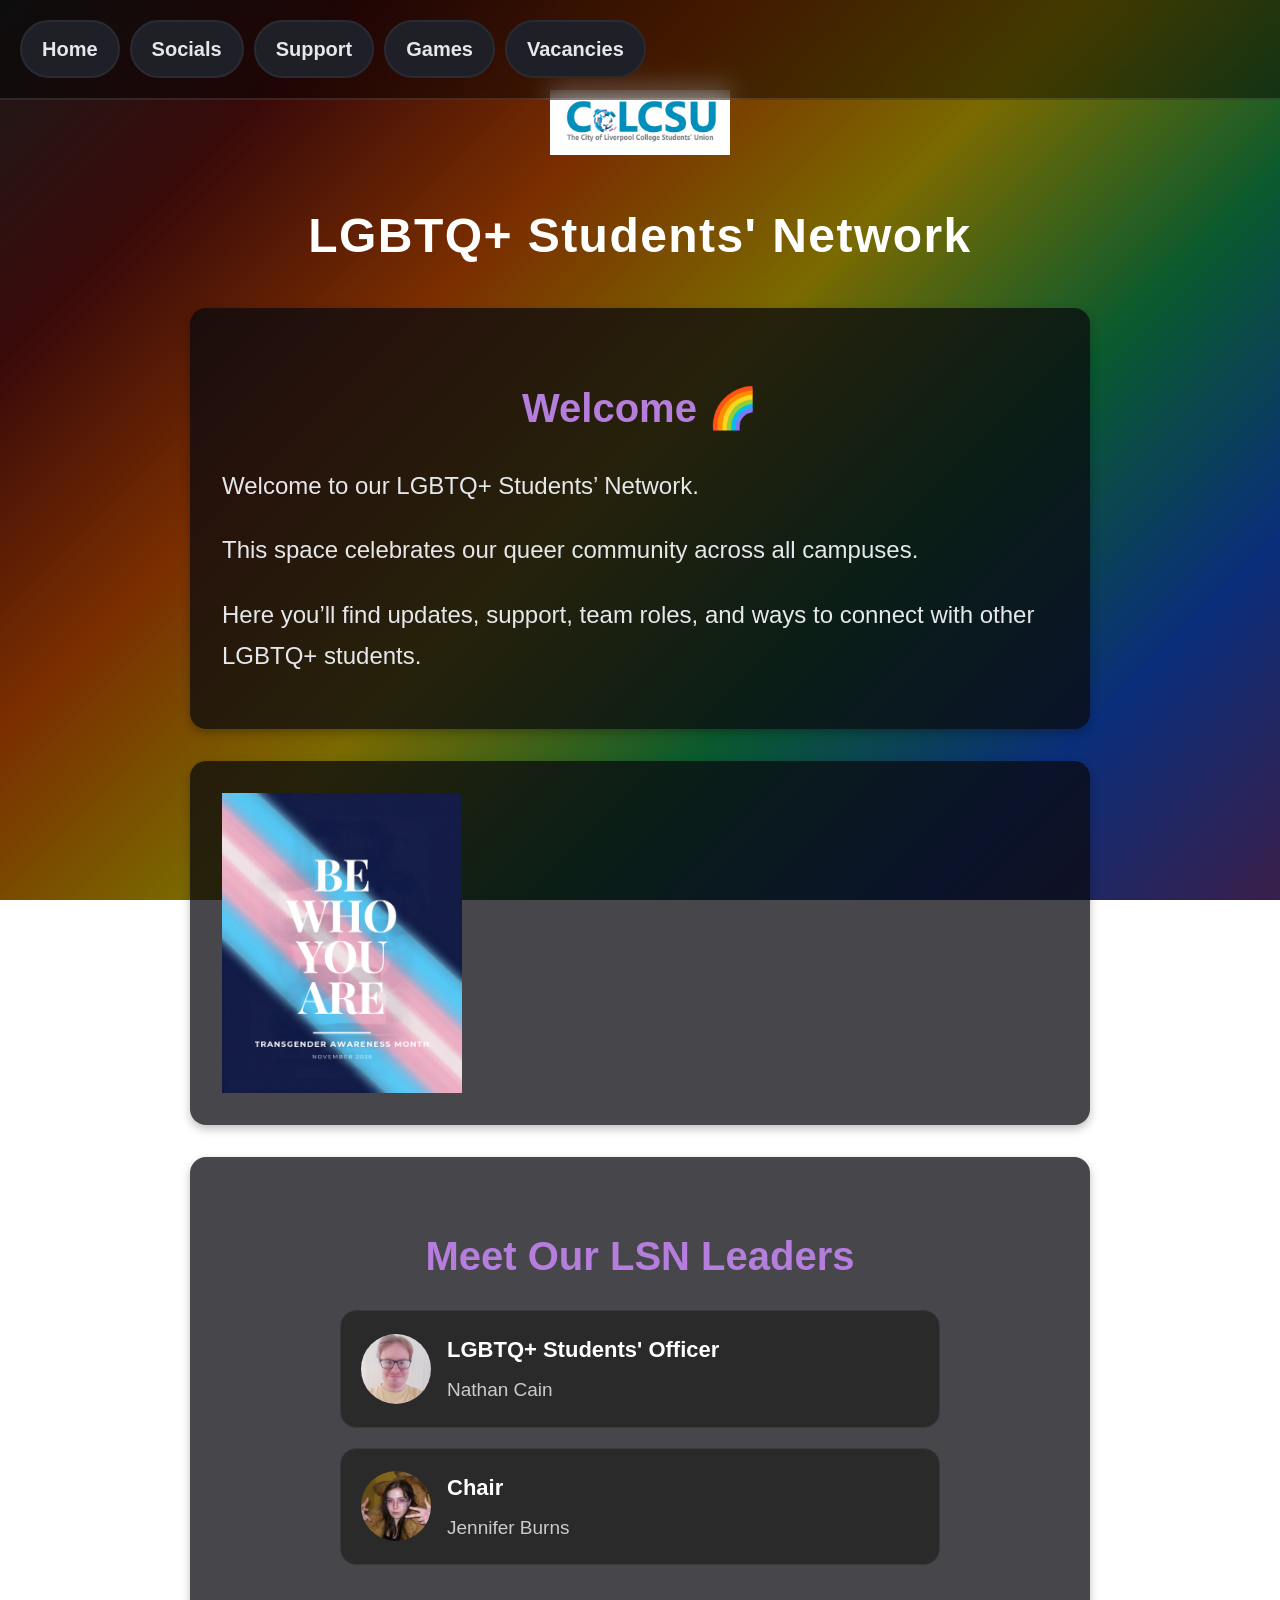
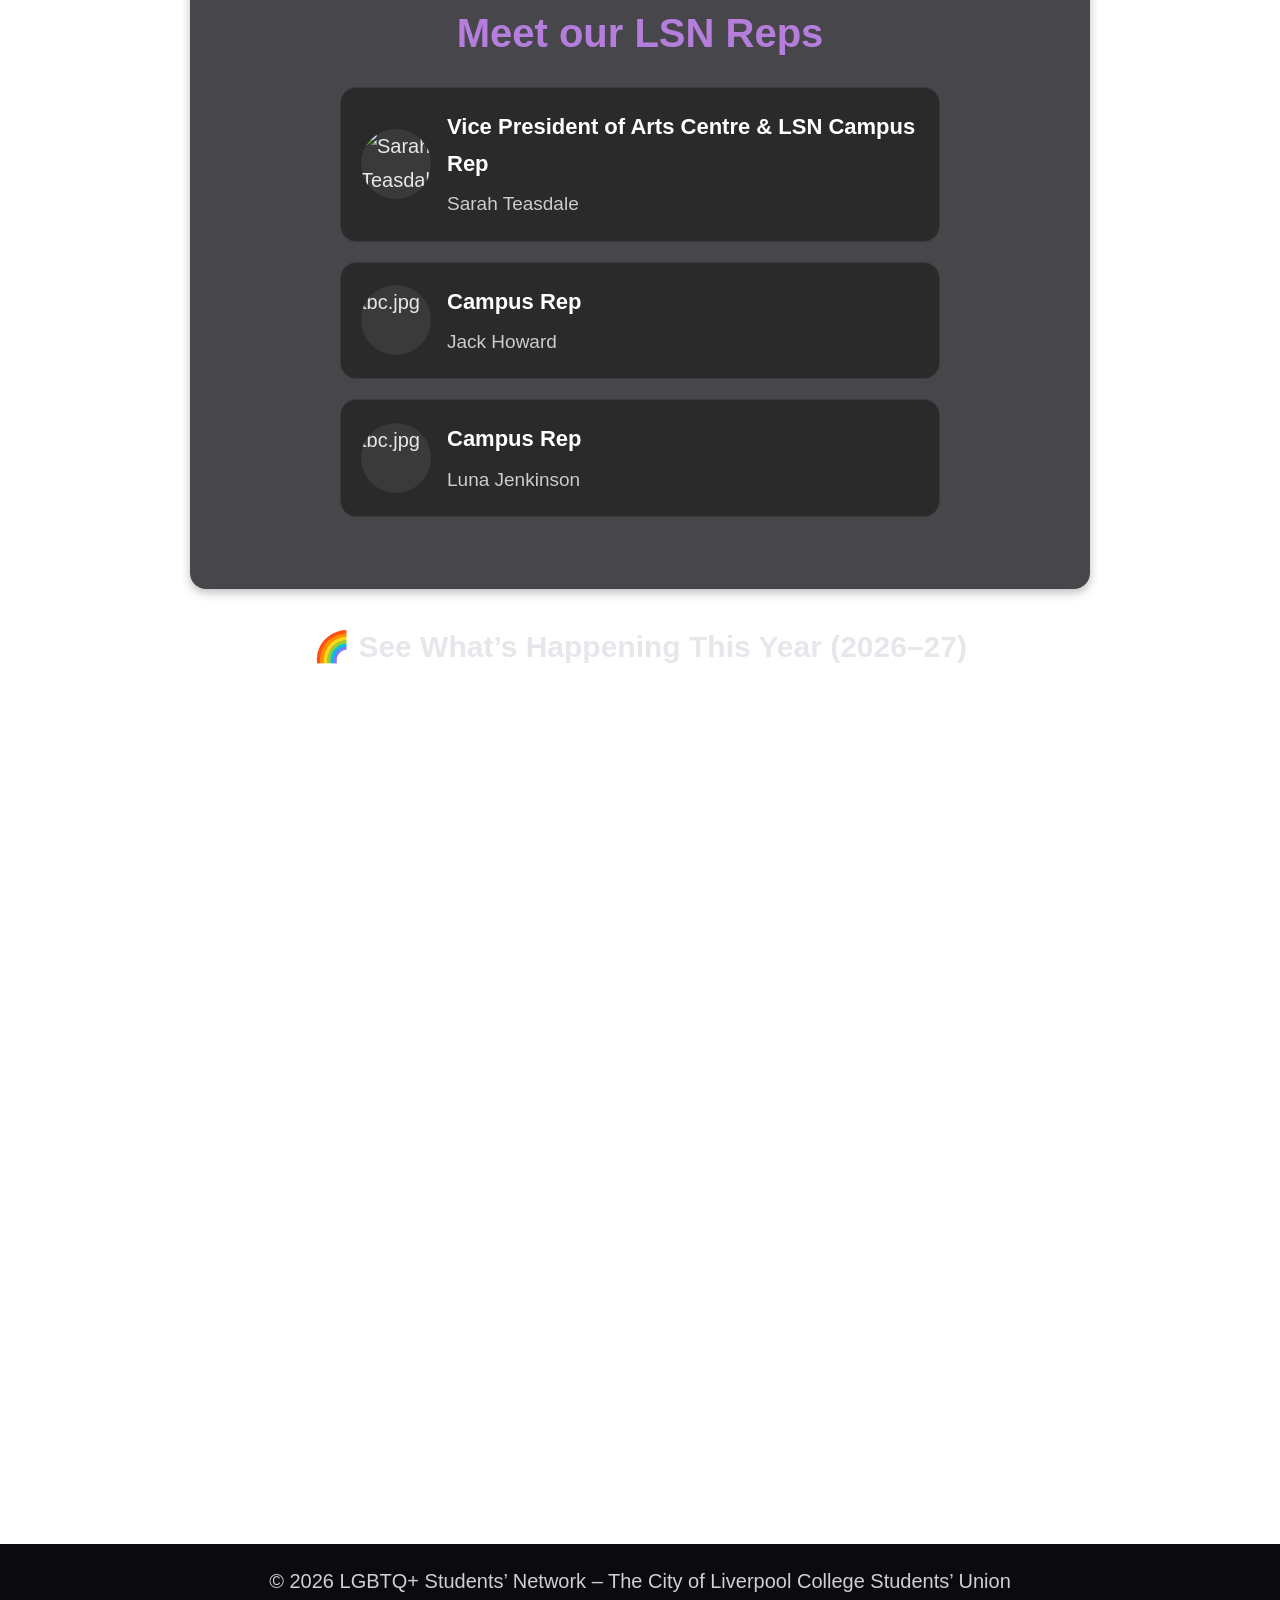
==== commit 6e7fd079: "Fix image source and formatting in index.html Updated image source for Transgender Awareness Month a" ====
--- a/index.html
+++ b/index.html
@@ -57,7 +57,9 @@
     </section>
 
     <section class="section parallax">
-<img src="TAM.png" alt="Transgender Awareness Month 2026">
+<img src="TAM2026.png"
+     alt="Transgender Awareness Month 2026"
+     width="240">
     </section>
 
     <!-- Who’s Who Section -->
